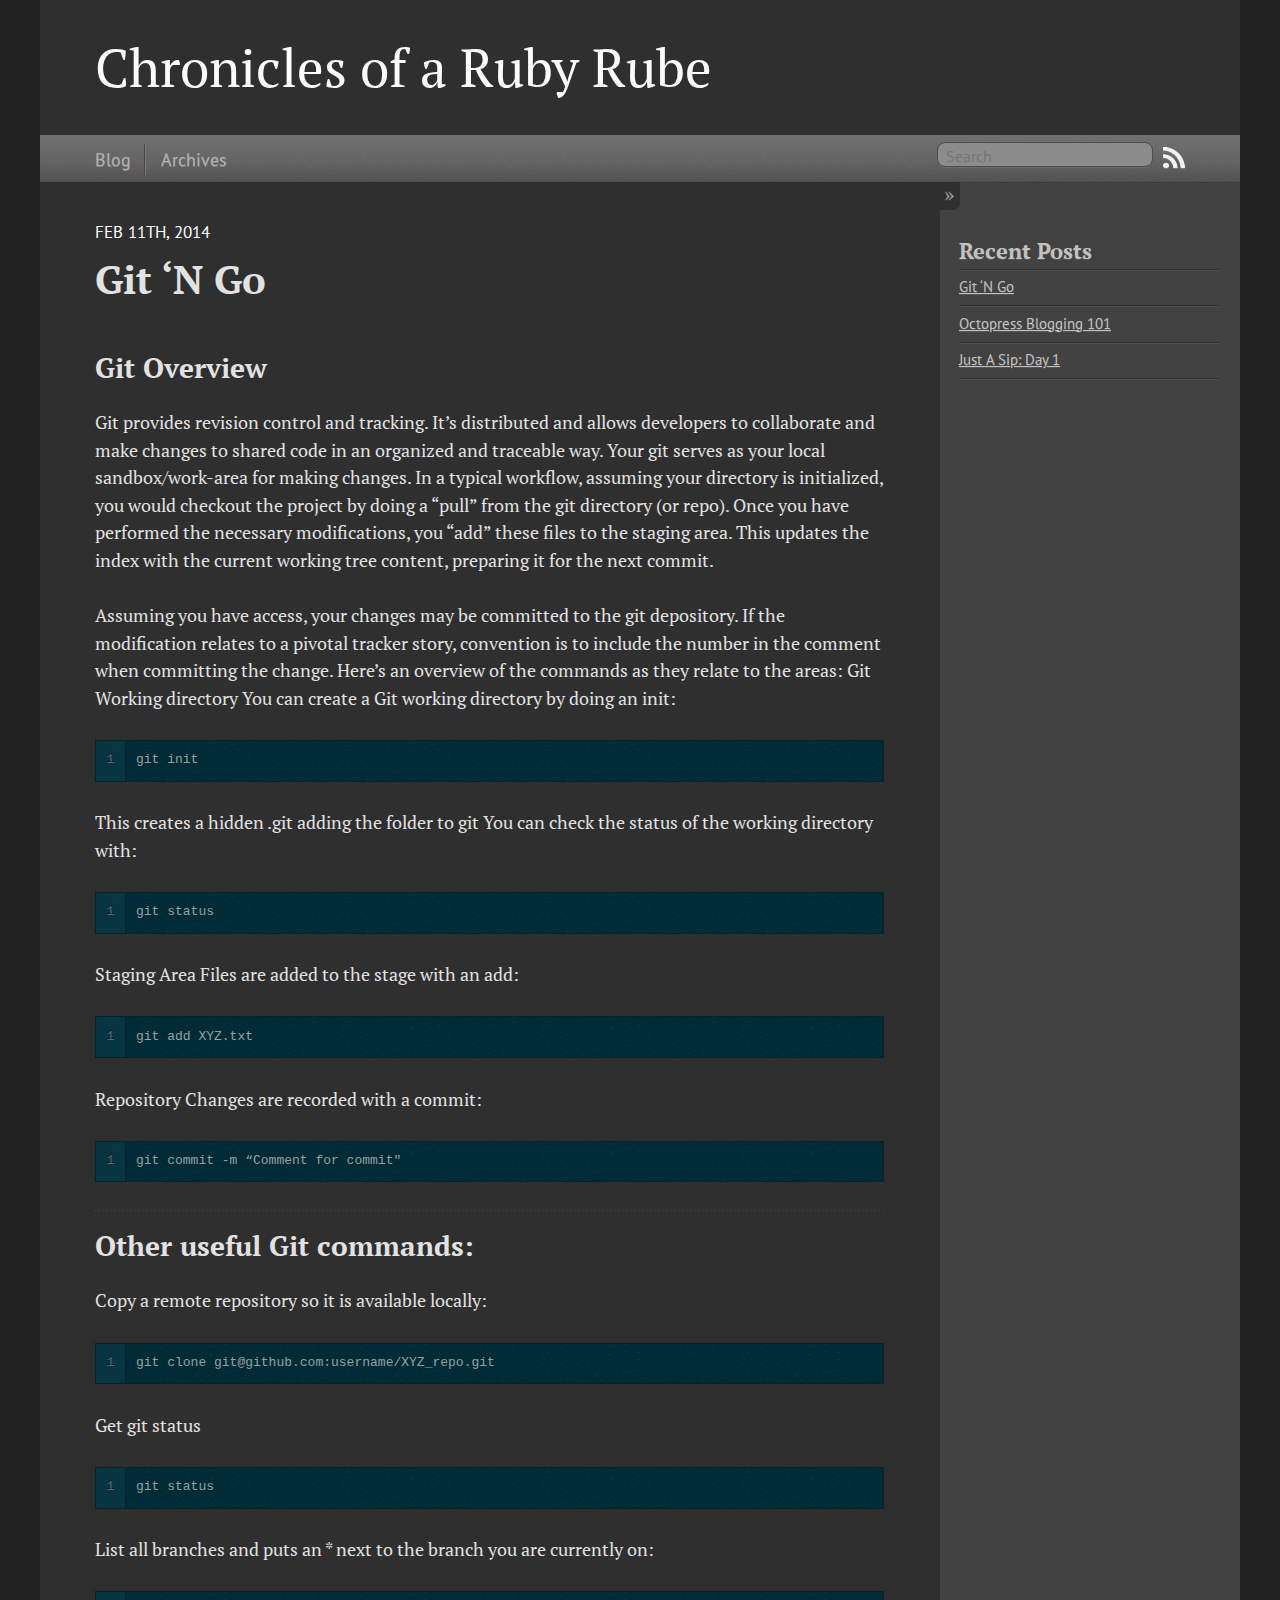
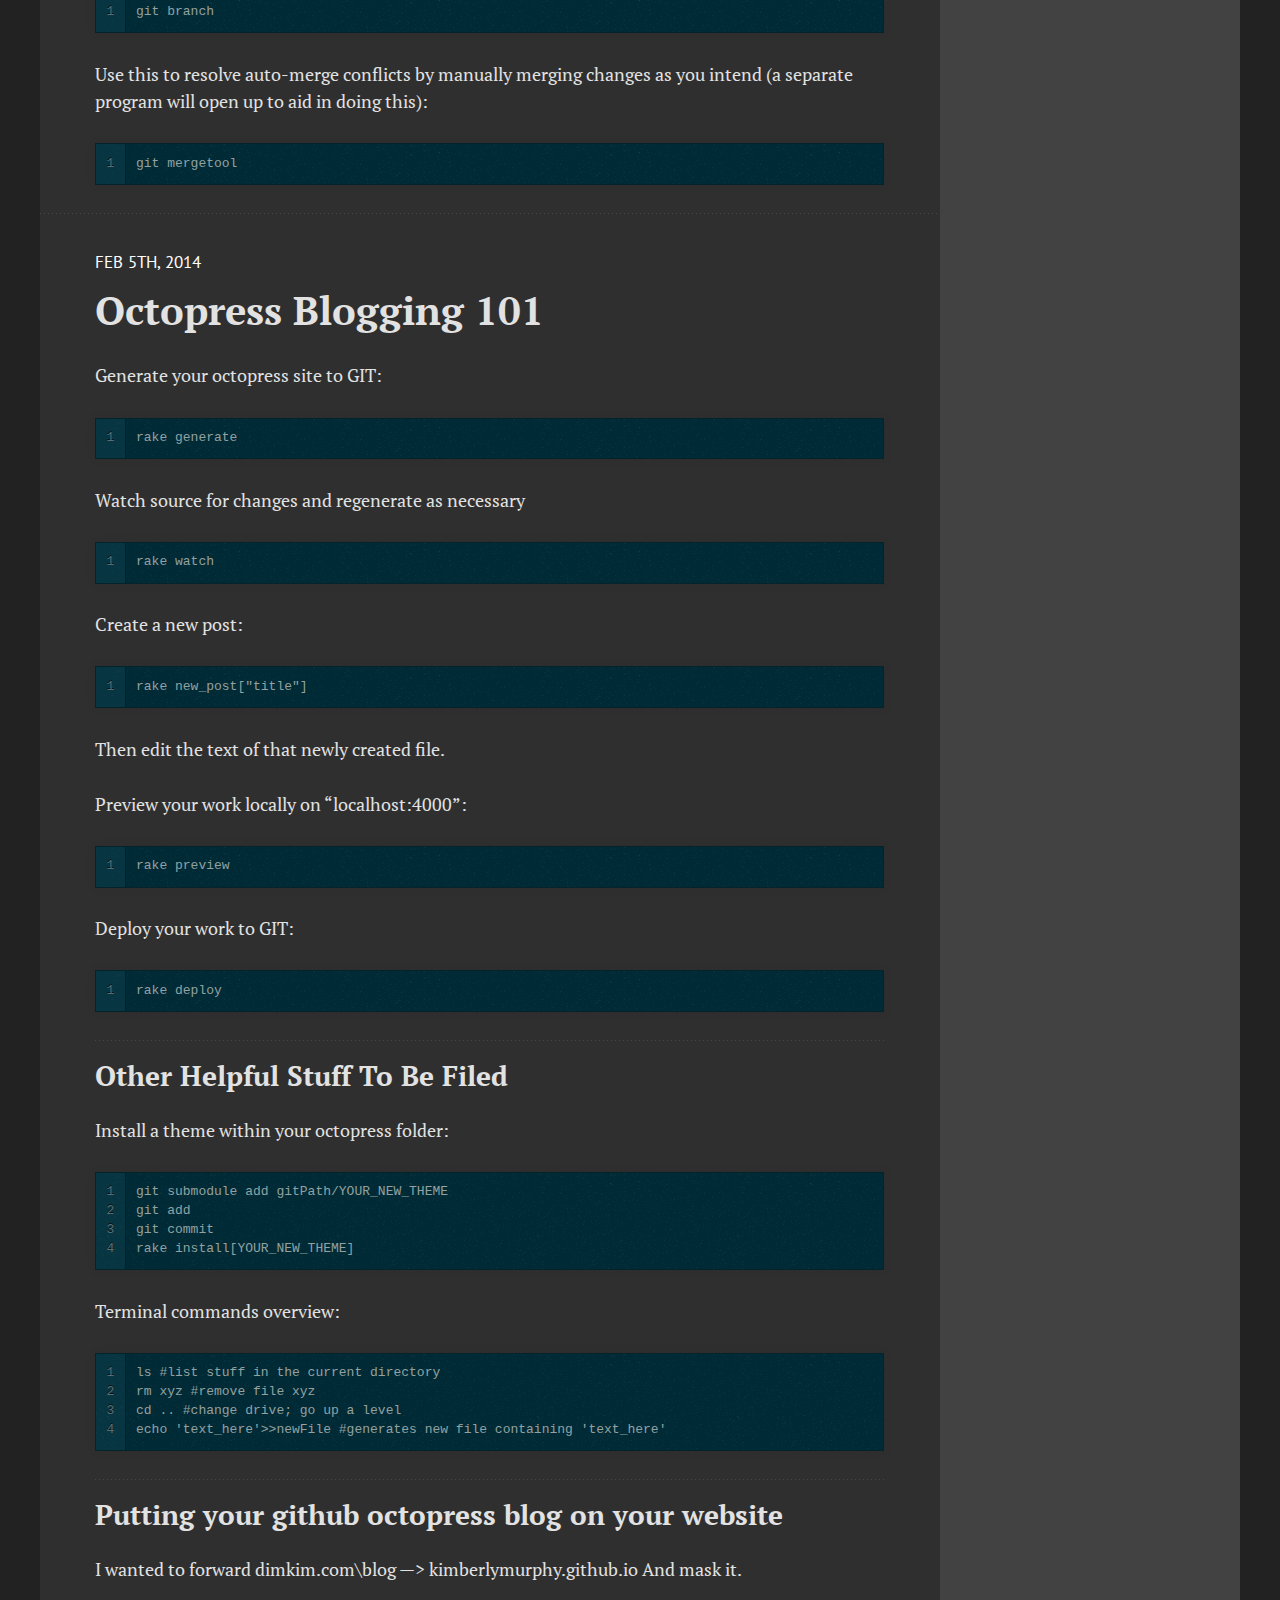
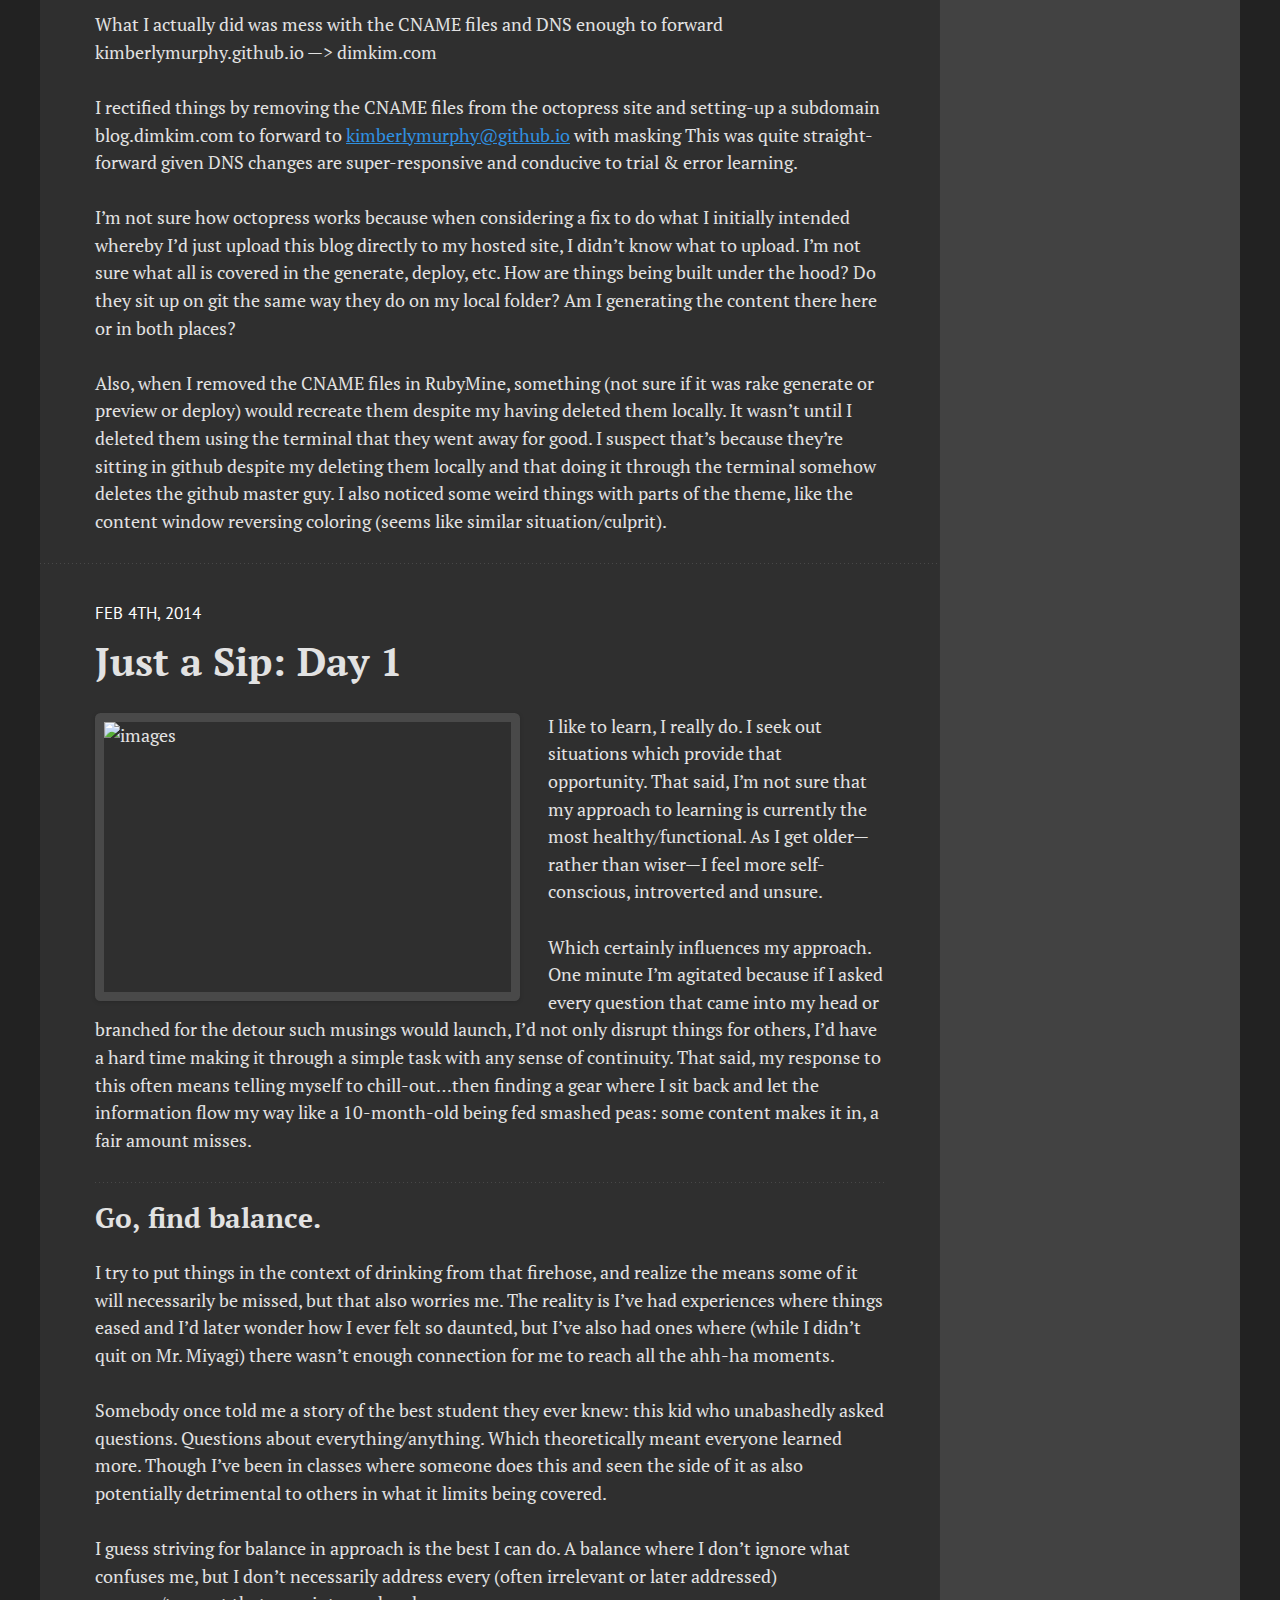
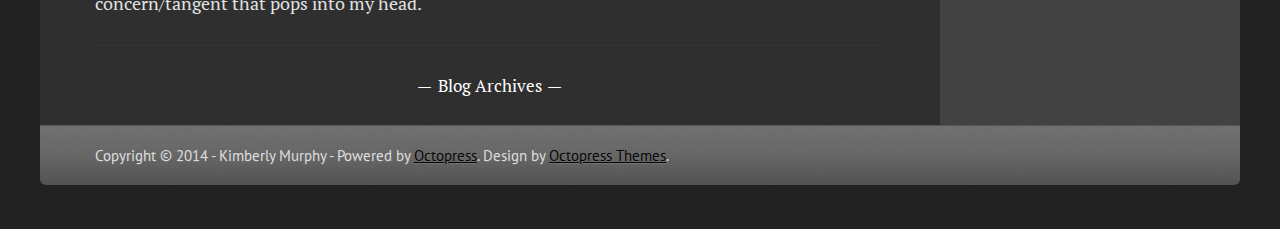
==== index.html @ 47e01e6b "Site updated at 2014-02-12 00:19:15 UTC" ====
<!DOCTYPE html>
<!--[if IEMobile 7 ]><html class="no-js iem7"><![endif]-->
<!--[if lt IE 9]><html class="no-js lte-ie8"><![endif]-->
<!--[if (gt IE 8)|(gt IEMobile 7)|!(IEMobile)|!(IE)]><!--><html class="no-js" lang="en"><!--<![endif]-->
<head>
  <meta charset="utf-8">
  <title>Chronicles of a Ruby Rube</title>
  <meta name="author" content="Kimberly Murphy">

  
  <meta name="description" content="Git Overview Git provides revision control and tracking. It’s distributed and allows developers to collaborate and make changes to shared code in an &hellip;">
  

  <!-- http://t.co/dKP3o1e -->
  <meta name="HandheldFriendly" content="True">
  <meta name="MobileOptimized" content="320">
  <meta name="viewport" content="width=device-width, initial-scale=1">

  
  <link rel="canonical" href="http://kimberlymurphy.github.io/">
  <link href="/favicon.png" rel="icon">
  <link href="/stylesheets/screen.css" media="screen, projection" rel="stylesheet" type="text/css">
  <script src="/javascripts/modernizr-2.0.js"></script>
  <script src="/javascripts/ender.js"></script>
  <script src="/javascripts/octopress.js" type="text/javascript"></script>
  <link href="/atom.xml" rel="alternate" title="Chronicles of a Ruby Rube" type="application/atom+xml">
  <!--Fonts from Google"s Web font directory at http://google.com/webfonts -->
<link href="http://fonts.googleapis.com/css?family=PT+Serif:regular,italic,bold,bolditalic" rel="stylesheet" type="text/css">
<link href="http://fonts.googleapis.com/css?family=PT+Sans:regular,italic,bold,bolditalic" rel="stylesheet" type="text/css">

  

</head>

<body   >
  <header role="banner"><hgroup>
  <h1><a href="/">Chronicles of a Ruby Rube</a></h1>
  
</hgroup>

</header>
  <nav role="navigation"><ul class="subscription" data-subscription="rss">
  <li><a href="/atom.xml" rel="subscribe-rss" title="subscribe via RSS">RSS</a></li>
  
</ul>
  
<form action="http://google.com/search" method="get">
  <fieldset role="search">
    <input type="hidden" name="q" value="site:kimberlymurphy.github.io" />
    <input class="search" type="text" name="q" results="0" placeholder="Search"/>
  </fieldset>
</form>
  
<ul class="main-navigation">
  <li><a href="/">Blog</a></li>
  <li><a href="/blog/archives">Archives</a></li>
</ul>

</nav>
  <div id="main">
    <div id="content">
      <div class="blog-index">
  
  
  
    <article>
      
  <header>
    
      <h1 class="entry-title"><a href="/blog/2014/02/11/git-n-go/">Git &#8216;N Go</a></h1>
    
    
      <p class="meta">
        








  


<time datetime="2014-02-11T12:53:45-07:00" pubdate data-updated="true">Feb 11<span>th</span>, 2014</time>
        
      </p>
    
  </header>


  <div class="entry-content"><h2>Git Overview</h2>


<p>Git provides revision control and tracking.  It’s distributed and allows developers to collaborate and make changes to shared code in an organized and traceable way.
Your git serves as your local sandbox/work-area for making changes.  In a typical workflow, assuming your directory is initialized, you would checkout the project by doing a “pull” from the git directory (or repo).  Once you have performed the necessary modifications, you “add” these files to the staging area.  This updates the index with the current working tree content, preparing it for the next commit.</p>

<p>Assuming you have access, your changes may be committed to the git depository.
 If the modification relates to a pivotal tracker story, convention is to include the number in the comment when committing the change.
Here’s an overview of the commands as they relate to the areas:
Git Working directory
You can create a Git working directory by doing an init:</p>

<figure class='code'><div class="highlight"><table><tr><td class="gutter"><pre class="line-numbers"><span class='line-number'>1</span>
</pre></td><td class='code'><pre><code class=''><span class='line'>git init</span></code></pre></td></tr></table></div></figure>


<p>This creates a hidden .git adding the folder to git
You can check the status of the working directory with:</p>

<figure class='code'><div class="highlight"><table><tr><td class="gutter"><pre class="line-numbers"><span class='line-number'>1</span>
</pre></td><td class='code'><pre><code class=''><span class='line'>git status</span></code></pre></td></tr></table></div></figure>


<p>Staging Area
Files are added to the stage with an add:</p>

<figure class='code'><div class="highlight"><table><tr><td class="gutter"><pre class="line-numbers"><span class='line-number'>1</span>
</pre></td><td class='code'><pre><code class=''><span class='line'>git add XYZ.txt</span></code></pre></td></tr></table></div></figure>


<p>Repository
Changes are recorded with a commit:</p>

<figure class='code'><div class="highlight"><table><tr><td class="gutter"><pre class="line-numbers"><span class='line-number'>1</span>
</pre></td><td class='code'><pre><code class=''><span class='line'>git commit -m “Comment for commit"</span></code></pre></td></tr></table></div></figure>




<h2>Other useful Git commands:</h2>


<p>Copy a remote repository so it is available locally:</p>

<figure class='code'><div class="highlight"><table><tr><td class="gutter"><pre class="line-numbers"><span class='line-number'>1</span>
</pre></td><td class='code'><pre><code class=''><span class='line'>git clone git@github.com:username/XYZ_repo.git</span></code></pre></td></tr></table></div></figure>


<p>Get git status</p>

<figure class='code'><div class="highlight"><table><tr><td class="gutter"><pre class="line-numbers"><span class='line-number'>1</span>
</pre></td><td class='code'><pre><code class=''><span class='line'>git status</span></code></pre></td></tr></table></div></figure>


<p>List all branches and puts an * next to the branch you are currently on:</p>

<figure class='code'><div class="highlight"><table><tr><td class="gutter"><pre class="line-numbers"><span class='line-number'>1</span>
</pre></td><td class='code'><pre><code class=''><span class='line'>git branch</span></code></pre></td></tr></table></div></figure>


<p>Use this to resolve auto-merge conflicts by manually merging changes as you intend (a separate program will open up to aid in doing this):</p>

<figure class='code'><div class="highlight"><table><tr><td class="gutter"><pre class="line-numbers"><span class='line-number'>1</span>
</pre></td><td class='code'><pre><code class=''><span class='line'>git mergetool</span></code></pre></td></tr></table></div></figure>

</div>
  
  


    </article>
  
  
    <article>
      
  <header>
    
      <h1 class="entry-title"><a href="/blog/2014/02/05/blogging-101/">Octopress Blogging 101</a></h1>
    
    
      <p class="meta">
        








  


<time datetime="2014-02-05T15:20:24-07:00" pubdate data-updated="true">Feb 5<span>th</span>, 2014</time>
        
      </p>
    
  </header>


  <div class="entry-content"><p>Generate your octopress site to GIT:</p>

<figure class='code'><div class="highlight"><table><tr><td class="gutter"><pre class="line-numbers"><span class='line-number'>1</span>
</pre></td><td class='code'><pre><code class=''><span class='line'>rake generate</span></code></pre></td></tr></table></div></figure>


<p>Watch source for changes and regenerate as necessary</p>

<figure class='code'><div class="highlight"><table><tr><td class="gutter"><pre class="line-numbers"><span class='line-number'>1</span>
</pre></td><td class='code'><pre><code class=''><span class='line'>rake watch</span></code></pre></td></tr></table></div></figure>


<p>Create a new post:</p>

<figure class='code'><div class="highlight"><table><tr><td class="gutter"><pre class="line-numbers"><span class='line-number'>1</span>
</pre></td><td class='code'><pre><code class=''><span class='line'>rake new_post["title"]</span></code></pre></td></tr></table></div></figure>


<p>Then edit the text of that newly created file.</p>

<p>Preview your work locally on &ldquo;localhost:4000&rdquo;:</p>

<figure class='code'><div class="highlight"><table><tr><td class="gutter"><pre class="line-numbers"><span class='line-number'>1</span>
</pre></td><td class='code'><pre><code class=''><span class='line'>rake preview</span></code></pre></td></tr></table></div></figure>


<p>Deploy your work to GIT:</p>

<figure class='code'><div class="highlight"><table><tr><td class="gutter"><pre class="line-numbers"><span class='line-number'>1</span>
</pre></td><td class='code'><pre><code class=''><span class='line'>rake deploy</span></code></pre></td></tr></table></div></figure>




<h2> Other Helpful Stuff To Be Filed</h2>


<p>Install a theme within your octopress folder:</p>

<figure class='code'><div class="highlight"><table><tr><td class="gutter"><pre class="line-numbers"><span class='line-number'>1</span>
<span class='line-number'>2</span>
<span class='line-number'>3</span>
<span class='line-number'>4</span>
</pre></td><td class='code'><pre><code class=''><span class='line'>git submodule add gitPath/YOUR_NEW_THEME
</span><span class='line'>git add
</span><span class='line'>git commit
</span><span class='line'>rake install[YOUR_NEW_THEME]</span></code></pre></td></tr></table></div></figure>


<p>Terminal commands overview:</p>

<figure class='code'><div class="highlight"><table><tr><td class="gutter"><pre class="line-numbers"><span class='line-number'>1</span>
<span class='line-number'>2</span>
<span class='line-number'>3</span>
<span class='line-number'>4</span>
</pre></td><td class='code'><pre><code class=''><span class='line'>ls #list stuff in the current directory
</span><span class='line'>rm xyz #remove file xyz
</span><span class='line'>cd .. #change drive; go up a level
</span><span class='line'>echo 'text_here'&gt;&gt;newFile #generates new file containing 'text_here'</span></code></pre></td></tr></table></div></figure>




<h2> Putting your github octopress blog on your website</h2>


<p>I wanted to forward dimkim.com\blog  —> kimberlymurphy.github.io
And mask it.</p>

<p>What I actually did was mess with the CNAME files and DNS enough to forward kimberlymurphy.github.io —> dimkim.com</p>

<p>I rectified things by removing the CNAME files from the octopress site and setting-up a subdomain blog.dimkim.com to forward to <a href="&#109;&#x61;&#x69;&#108;&#116;&#x6f;&#58;&#107;&#105;&#x6d;&#98;&#x65;&#x72;&#108;&#x79;&#x6d;&#x75;&#114;&#112;&#x68;&#121;&#x40;&#x67;&#105;&#116;&#104;&#x75;&#x62;&#x2e;&#105;&#111;">&#x6b;&#x69;&#x6d;&#x62;&#x65;&#x72;&#x6c;&#x79;&#x6d;&#x75;&#x72;&#x70;&#104;&#121;&#64;&#x67;&#x69;&#x74;&#x68;&#117;&#x62;&#46;&#x69;&#x6f;</a> with masking
This was quite straight-forward given DNS changes are super-responsive and conducive to trial &amp; error learning.</p>

<p>I’m not sure how octopress works because when considering a fix to do what I initially intended whereby I’d just upload this blog directly to my hosted site, I didn’t know what to upload.
I&rsquo;m not sure what all is covered in the generate, deploy, etc.  How are things being built under the hood?  Do they sit up on git the same way they do on my local folder?  Am I generating the content there here or in both places?</p>

<p>Also, when I removed the CNAME files in RubyMine, something (not sure if it was rake generate or preview or deploy) would recreate them despite my having deleted them locally.  It wasn’t until I deleted them using the terminal that they went away for good.  I suspect that’s because they’re sitting in github despite my deleting them locally and that doing it through the terminal somehow deletes the github master guy.  I also noticed some weird things with parts of the theme, like the content window reversing coloring (seems like similar situation/culprit).</p>
</div>
  
  


    </article>
  
  
    <article>
      
  <header>
    
      <h1 class="entry-title"><a href="/blog/2014/02/04/just-a-sip-day-1/">Just a Sip: Day 1</a></h1>
    
    
      <p class="meta">
        








  


<time datetime="2014-02-04T12:21:10-07:00" pubdate data-updated="true">Feb 4<span>th</span>, 2014</time>
        
      </p>
    
  </header>


  <div class="entry-content"><p><img class="left" src="http://www.scotduke.com/wp-content/uploads/2009/03/drink-out-of-a-hose.jpg" width="425" height="282" title="image" alt="images"></p>

<p>I like to learn, I really do.  I seek out situations which provide that opportunity.  That said, I’m not sure that my approach to learning is currently the most healthy/functional.  As I get older&mdash;rather than wiser&mdash;I feel more self-conscious, introverted and unsure.</p>

<p>Which certainly influences my approach.  One minute I&rsquo;m agitated because if I asked every question that came into my head or branched for the detour such musings would launch, I’d not only disrupt things for others, I’d have a hard time making it through a simple task with any sense of continuity.  That said, my response to this often means telling myself to chill-out&hellip;then finding a gear where I sit back and let the information flow my way like a 10-month-old being fed smashed peas: some content makes it in, a fair amount misses.</p>

<h2>Go, find balance.</h2>


<p>I try to put things in the context of drinking from that firehose, and realize the means some of it will necessarily be missed, but that also worries me.  The reality is I’ve had experiences where things eased and I’d later wonder how I ever felt so daunted, but I’ve also had ones where (while I didn’t quit on Mr. Miyagi) there wasn&rsquo;t enough connection for me to reach all the ahh-ha moments.</p>

<p>Somebody once told me a story of the best student they ever knew: this kid who unabashedly asked questions.  Questions about everything/anything.  Which theoretically meant everyone learned more.  Though I’ve been in classes where someone does this and seen the side of it as also potentially detrimental to others in what it limits being covered.</p>

<p>I guess striving for balance in approach is the best I can do.  A balance where I don’t ignore what confuses me, but I don’t necessarily address every (often irrelevant or later addressed) concern/tangent that pops into my head.</p>
</div>
  
  


    </article>
  
  <div class="pagination">
    
    <a href="/blog/archives">Blog Archives</a>
    
  </div>
</div>
<aside class="sidebar">
  
    <section>
  <h1>Recent Posts</h1>
  <ul id="recent_posts">
    
      <li class="post">
        <a href="/blog/2014/02/11/git-n-go/">Git &#8216;N Go</a>
      </li>
    
      <li class="post">
        <a href="/blog/2014/02/05/blogging-101/">Octopress Blogging 101</a>
      </li>
    
      <li class="post">
        <a href="/blog/2014/02/04/just-a-sip-day-1/">Just A Sip: Day 1</a>
      </li>
    
  </ul>
</section>





  
</aside>

    </div>
  </div>
  <footer role="contentinfo"><p>
  Copyright &copy; 2014 - Kimberly Murphy -
  <span class="credit">Powered by <a href="http://octopress.org">Octopress</a>. Design by <a href="http://octopressthemes.com">Octopress Themes</a>.</span>
</p>

</footer>
  







  <script type="text/javascript">
    (function(){
      var twitterWidgets = document.createElement('script');
      twitterWidgets.type = 'text/javascript';
      twitterWidgets.async = true;
      twitterWidgets.src = 'http://platform.twitter.com/widgets.js';
      document.getElementsByTagName('head')[0].appendChild(twitterWidgets);
    })();
  </script>





</body>
</html>
---- stylesheets/screen.css ----
html,body,div,span,applet,object,iframe,h1,h2,h3,h4,h5,h6,p,blockquote,pre,a,abbr,acronym,address,big,cite,code,del,dfn,em,img,ins,kbd,q,s,samp,small,strike,strong,sub,sup,tt,var,b,u,i,center,dl,dt,dd,ol,ul,li,fieldset,form,label,legend,table,caption,tbody,tfoot,thead,tr,th,td,article,aside,canvas,details,embed,figure,figcaption,footer,header,hgroup,menu,nav,output,ruby,section,summary,time,mark,audio,video{margin:0;padding:0;border:0;font:inherit;font-size:100%;vertical-align:baseline}html{line-height:1}ol,ul{list-style:none}table{border-collapse:collapse;border-spacing:0}caption,th,td{text-align:left;font-weight:normal;vertical-align:middle}q,blockquote{quotes:none}q:before,q:after,blockquote:before,blockquote:after{content:"";content:none}a img{border:none}article,aside,details,figcaption,figure,footer,header,hgroup,menu,nav,section,summary{display:block}article,aside,details,figcaption,figure,footer,header,hgroup,menu,nav,section,summary{display:block}a{color:#3090e0}a:visited{color:#b321db}a:focus{color:#45aafe}a:hover{color:#45aafe}a:active{color:#0187f5}aside.sidebar a{color:#3090e0}aside.sidebar a:focus{color:#45aafe}aside.sidebar a:hover{color:#45aafe}aside.sidebar a:active{color:#0187f5}a{-webkit-transition:color 0.3s;-moz-transition:color 0.3s;-o-transition:color 0.3s;transition:color 0.3s}html{background:#222}body>div{background:#424242;border-bottom:1px solid #595959}body>div>div{background:#2f2f2f;border-right:1px solid #303030}.heading,body>header h1,h1,h2,h3,h4,h5,h6{font-family:"PT Serif","Georgia","Helvetica Neue",Arial,sans-serif}.sans,body>header h2,article header p.meta,article>footer,#content .blog-index footer,html .gist .gist-file .gist-meta,#blog-archives a.category,#blog-archives time,aside.sidebar section,body>footer{font-family:"PT Sans","Helvetica Neue",Arial,sans-serif}.serif,body,#content .blog-index a[rel=full-article]{font-family:"PT Serif",Georgia,Times,"Times New Roman",serif}.mono,pre,code,tt,p code,li code{font-family:Menlo,Monaco,"Andale Mono","lucida console","Courier New",monospace}body>header h1{font-size:2.2em;font-family:"PT Serif","Georgia","Helvetica Neue",Arial,sans-serif;font-weight:normal;line-height:1.2em;margin-bottom:0.6667em}body>header h2{font-family:"PT Serif","Georgia","Helvetica Neue",Arial,sans-serif}body{line-height:1.5em;color:#e2e2e2}h1{font-size:2.2em;line-height:1.2em}@media only screen and (min-width: 992px){body{font-size:1.15em}h1{font-size:2.6em;line-height:1.2em}}h1,h2,h3,h4,h5,h6{text-rendering:optimizelegibility;margin-bottom:1em;font-weight:bold}h2,section h1{font-size:1.5em}h3,section h2,section section h1{font-size:1.3em}h4,section h3,section section h2,section section section h1{font-size:1em}h5,section h4,section section h3{font-size:.9em}h6,section h5,section section h4,section section section h3{font-size:.8em}p,blockquote,ul,ol{margin-bottom:1.5em}ul{list-style-type:disc}ul ul{list-style-type:circle;margin-bottom:0px}ul ul ul{list-style-type:square;margin-bottom:0px}ol{list-style-type:decimal}ol ol{list-style-type:lower-alpha;margin-bottom:0px}ol ol ol{list-style-type:lower-roman;margin-bottom:0px}ul,ul ul,ul ol,ol,ol ul,ol ol{margin-left:1.3em}strong{font-weight:bold}em{font-style:italic}sup,sub{font-size:0.8em;position:relative;display:inline-block}sup{top:-.5em}sub{bottom:-.5em}q{font-style:italic}q:before{content:"\201C"}q:after{content:"\201D"}em,dfn{font-style:italic}strong,dfn{font-weight:bold}del,s{text-decoration:line-through}abbr,acronym{border-bottom:1px dotted;cursor:help}sub,sup{line-height:0}hr{margin-bottom:0.2em}small{font-size:.8em}big{font-size:1.2em}blockquote{font-style:italic;position:relative;font-size:1.2em;line-height:1.5em;padding-left:1em;border-left:4px solid rgba(255,255,255,0.5)}blockquote cite{font-style:italic}blockquote cite a{color:#fff !important;word-wrap:break-word}blockquote cite:before{content:'\2014';padding-right:.3em;padding-left:.3em;color:#fff}@media only screen and (min-width: 992px){blockquote{padding-left:1.5em;border-left-width:4px}}.pullquote-right:before,.pullquote-left:before{padding:0;border:none;content:attr(data-pullquote);float:right;width:45%;margin:.5em 0 1em 1.5em;position:relative;top:7px;font-size:1.4em;line-height:1.45em}.pullquote-left:before{float:left;margin:.5em 1.5em 1em 0}.force-wrap,article a,aside.sidebar a{white-space:-moz-pre-wrap;white-space:-pre-wrap;white-space:-o-pre-wrap;white-space:pre-wrap;word-wrap:break-word}.group,body>header,body>nav,body>footer,body #content>article,body #content>div>article,body #content>div>section,body div.pagination,aside.sidebar,#main,#content,.sidebar{*zoom:1}.group:after,body>header:after,body>nav:after,body>footer:after,body #content>article:after,body #content>div>section:after,body div.pagination:after,#main:after,#content:after,.sidebar:after{content:"";display:table;clear:both}body{-webkit-text-size-adjust:none;max-width:1200px;position:relative;margin:0 auto}body>header,body>nav,body>footer,body #content>article,body #content>div>article,body #content>div>section{padding-left:18px;padding-right:18px}@media only screen and (min-width: 480px){body>header,body>nav,body>footer,body #content>article,body #content>div>article,body #content>div>section{padding-left:25px;padding-right:25px}}@media only screen and (min-width: 768px){body>header,body>nav,body>footer,body #content>article,body #content>div>article,body #content>div>section{padding-left:35px;padding-right:35px}}@media only screen and (min-width: 992px){body>header,body>nav,body>footer,body #content>article,body #content>div>article,body #content>div>section{padding-left:55px;padding-right:55px}}body div.pagination{margin-left:18px;margin-right:18px}@media only screen and (min-width: 480px){body div.pagination{margin-left:25px;margin-right:25px}}@media only screen and (min-width: 768px){body div.pagination{margin-left:35px;margin-right:35px}}@media only screen and (min-width: 992px){body div.pagination{margin-left:55px;margin-right:55px}}body>header{font-size:1em;padding-top:1.5em;padding-bottom:1.5em}#content{overflow:hidden}#content>div,#content>article{width:100%}aside.sidebar{float:none;padding:0 18px 1px;background-color:#474747;border-top:1px solid #303030}.flex-content,article img,article video,article .flash-video,aside.sidebar img{max-width:100%;height:auto}.basic-alignment.left,article img.left,article video.left,article .left.flash-video,aside.sidebar img.left{float:left;margin-right:1.5em}.basic-alignment.right,article img.right,article video.right,article .right.flash-video,aside.sidebar img.right{float:right;margin-left:1.5em}.basic-alignment.center,article img.center,article video.center,article .center.flash-video,aside.sidebar img.center{display:block;margin:0 auto 1.5em}.basic-alignment.left,article img.left,article video.left,article .left.flash-video,aside.sidebar img.left,.basic-alignment.right,article img.right,article video.right,article .right.flash-video,aside.sidebar img.right{margin-bottom:.8em}.toggle-sidebar,.no-sidebar .toggle-sidebar{display:none}@media only screen and (min-width: 750px){body.sidebar-footer aside.sidebar{float:none;width:auto;clear:left;margin:0;padding:0 35px 1px;background-color:#474747;border-top:1px solid #3a3a3a}body.sidebar-footer aside.sidebar section.odd,body.sidebar-footer aside.sidebar section.even{float:left;width:48%}body.sidebar-footer aside.sidebar section.odd{margin-left:0}body.sidebar-footer aside.sidebar section.even{margin-left:4%}body.sidebar-footer aside.sidebar.thirds section{width:30%;margin-left:5%}body.sidebar-footer aside.sidebar.thirds section.first{margin-left:0;clear:both}}body.sidebar-footer #content{margin-right:0px}body.sidebar-footer .toggle-sidebar{display:none}@media only screen and (min-width: 550px){body>header{font-size:1em}}@media only screen and (min-width: 750px){aside.sidebar{float:none;width:auto;clear:left;margin:0;padding:0 35px 1px;background-color:#474747;border-top:1px solid #3a3a3a}aside.sidebar section.odd,aside.sidebar section.even{float:left;width:48%}aside.sidebar section.odd{margin-left:0}aside.sidebar section.even{margin-left:4%}aside.sidebar.thirds section{width:30%;margin-left:5%}aside.sidebar.thirds section.first{margin-left:0;clear:both}}@media only screen and (min-width: 768px){body{-webkit-text-size-adjust:auto}body>header{font-size:1.2em}#main{padding:0;margin:0 auto}#content{overflow:visible;margin-right:240px;position:relative}.no-sidebar #content{margin-right:0;border-right:0}.collapse-sidebar #content{margin-right:20px}#content>div,#content>article{padding-top:17.5px;padding-bottom:17.5px;float:left}aside.sidebar{width:210px;padding:0 15px 15px;background:none;clear:none;float:left;margin:0 -100% 0 0}aside.sidebar section{width:auto;margin-left:0}aside.sidebar section.odd,aside.sidebar section.even{float:none;width:auto;margin-left:0}.collapse-sidebar aside.sidebar{float:none;width:auto;clear:left;margin:0;padding:0 35px 1px;background-color:#474747;border-top:1px solid #3a3a3a}.collapse-sidebar aside.sidebar section.odd,.collapse-sidebar aside.sidebar section.even{float:left;width:48%}.collapse-sidebar aside.sidebar section.odd{margin-left:0}.collapse-sidebar aside.sidebar section.even{margin-left:4%}.collapse-sidebar aside.sidebar.thirds section{width:30%;margin-left:5%}.collapse-sidebar aside.sidebar.thirds section.first{margin-left:0;clear:both}}@media only screen and (min-width: 992px){body>header{font-size:1.3em}#content{margin-right:300px}#content>div,#content>article{padding-top:27.5px;padding-bottom:27.5px}aside.sidebar{width:260px;padding:1.2em 20px 20px}.collapse-sidebar aside.sidebar{padding-left:55px;padding-right:55px}}@media only screen and (min-width: 768px){ul,ol{margin-left:0}}body>header{background:#2f2f2f}body>header h1{display:inline-block;margin:0}body>header h1 a,body>header h1 a:visited,body>header h1 a:hover{color:#fbfbfb;text-decoration:none}body>header h2{margin:.2em 0 0;font-size:1em;color:#bcbcbc;font-weight:normal}body>nav{position:relative;background-color:#666;background:url('/images/noise.png?1391638437'),-webkit-gradient(linear, 50% 0%, 50% 100%, color-stop(0%, #707070), color-stop(50%, #666666), color-stop(100%, #525252));background:url('/images/noise.png?1391638437'),-webkit-linear-gradient(#707070,#666666,#525252);background:url('/images/noise.png?1391638437'),-moz-linear-gradient(#707070,#666666,#525252);background:url('/images/noise.png?1391638437'),-o-linear-gradient(#707070,#666666,#525252);background:url('/images/noise.png?1391638437'),linear-gradient(#707070,#666666,#525252);border-top:1px solid #6e6e6e;border-bottom:1px solid #4d4d4d;padding-top:.35em;padding-bottom:.35em}body>nav form{-webkit-background-clip:padding;-moz-background-clip:padding;background-clip:padding-box;margin:0;padding:0}body>nav form .search{padding:.3em .5em 0;font-size:.85em;font-family:"PT Sans","Helvetica Neue",Arial,sans-serif;line-height:1.1em;width:95%;-webkit-border-radius:0.5em;-moz-border-radius:0.5em;-ms-border-radius:0.5em;-o-border-radius:0.5em;border-radius:0.5em;-webkit-background-clip:padding;-moz-background-clip:padding;background-clip:padding-box;-webkit-box-shadow:#6b6b6b 0 1px;-moz-box-shadow:#6b6b6b 0 1px;box-shadow:#6b6b6b 0 1px;background-color:#8c8c8c;border:1px solid #4d4d4d;color:#888}body>nav form .search:focus{color:#444;border-color:#80b1df;-webkit-box-shadow:#80b1df 0 0 4px,#80b1df 0 0 3px inset;-moz-box-shadow:#80b1df 0 0 4px,#80b1df 0 0 3px inset;box-shadow:#80b1df 0 0 4px,#80b1df 0 0 3px inset;background-color:#fff;outline:none}body>nav fieldset[role=search]{float:right;width:48%}body>nav fieldset.mobile-nav{float:left;width:48%}body>nav fieldset.mobile-nav select{width:100%;font-size:.8em;border:1px solid #888}body>nav ul{display:none}@media only screen and (min-width: 550px){body>nav{font-size:.9em}body>nav ul{margin:0;padding:0;border:0;overflow:hidden;*zoom:1;float:left;display:block;padding-top:.15em}body>nav ul li{list-style-image:none;list-style-type:none;margin-left:0;white-space:nowrap;display:inline;float:left;padding-left:0;padding-right:0}body>nav ul li:first-child,body>nav ul li.first{padding-left:0}body>nav ul li:last-child{padding-right:0}body>nav ul li.last{padding-right:0}body>nav ul.subscription{margin-left:.8em;float:right}body>nav ul.subscription li:last-child a{padding-right:0}body>nav ul li{margin:0}body>nav a{color:#b3b3b3;font-family:"PT Sans","Helvetica Neue",Arial,sans-serif;text-shadow:#858585 0 1px;float:left;text-decoration:none;font-size:1.1em;padding:.1em 0;line-height:1.5em}body>nav a:visited{color:#b3b3b3}body>nav a:hover{color:#fff}body>nav li+li{border-left:1px solid #4a4a4a;margin-left:.8em}body>nav li+li a{padding-left:.8em;border-left:1px solid #787878}body>nav form{float:right;text-align:left;padding-left:.8em;width:175px}body>nav form .search{width:93%;font-size:.95em;line-height:1.2em}body>nav ul[data-subscription$=email]+form{width:97px}body>nav ul[data-subscription$=email]+form .search{width:91%}body>nav fieldset.mobile-nav{display:none}body>nav fieldset[role=search]{width:99%}}@media only screen and (min-width: 992px){body>nav form{width:215px}body>nav ul[data-subscription$=email]+form{width:147px}}.no-placeholder body>nav .search{background:#8c8c8c url('/images/search.png?1391638437') 0.3em 0.25em no-repeat;text-indent:1.3em}@media only screen and (min-width: 550px){.maskImage body>nav ul[data-subscription$=email]+form{width:123px}}@media only screen and (min-width: 992px){.maskImage body>nav ul[data-subscription$=email]+form{width:173px}}.maskImage ul.subscription{position:relative;top:.2em}.maskImage ul.subscription li,.maskImage ul.subscription a{border:0;padding:0}.maskImage a[rel=subscribe-rss]{position:relative;top:0px;text-indent:-999999em;background-color:#787878;border:0;padding:0}.maskImage a[rel=subscribe-rss],.maskImage a[rel=subscribe-rss]:after{-webkit-mask-image:url('/images/rss.png?1391638437');-moz-mask-image:url('/images/rss.png?1391638437');-ms-mask-image:url('/images/rss.png?1391638437');-o-mask-image:url('/images/rss.png?1391638437');mask-image:url('/images/rss.png?1391638437');-webkit-mask-repeat:no-repeat;-moz-mask-repeat:no-repeat;-ms-mask-repeat:no-repeat;-o-mask-repeat:no-repeat;mask-repeat:no-repeat;width:22px;height:22px}.maskImage a[rel=subscribe-rss]:after{content:"";position:absolute;top:-1px;left:0;background-color:#f2f2f2}.maskImage a[rel=subscribe-rss]:hover:after{background-color:#e6e6e6}.maskImage a[rel=subscribe-email]{position:relative;top:0px;text-indent:-999999em;background-color:#787878;border:0;padding:0}.maskImage a[rel=subscribe-email],.maskImage a[rel=subscribe-email]:after{-webkit-mask-image:url('/images/email.png?1391638437');-moz-mask-image:url('/images/email.png?1391638437');-ms-mask-image:url('/images/email.png?1391638437');-o-mask-image:url('/images/email.png?1391638437');mask-image:url('/images/email.png?1391638437');-webkit-mask-repeat:no-repeat;-moz-mask-repeat:no-repeat;-ms-mask-repeat:no-repeat;-o-mask-repeat:no-repeat;mask-repeat:no-repeat;width:28px;height:22px}.maskImage a[rel=subscribe-email]:after{content:"";position:absolute;top:-1px;left:0;background-color:#f2f2f2}.maskImage a[rel=subscribe-email]:hover:after{background-color:#e6e6e6}article{padding-top:1em}article header{position:relative;padding-top:2em;padding-bottom:1em;margin-bottom:1em;background:url('[data-uri]') bottom left repeat-x}article header h1{margin:0}article header h1 a{text-decoration:none}article header h1 a:hover{text-decoration:underline}article header p{font-size:.9em;color:#fff;margin:0}article header p.meta{text-transform:uppercase;position:absolute;top:0}@media only screen and (min-width: 768px){article header{margin-bottom:1.5em;padding-bottom:1em;background:url('[data-uri]') bottom left repeat-x}}article h2{padding-top:0.8em;background:url('[data-uri]') top left repeat-x}.entry-content article h2:first-child,article header+h2{padding-top:0}article h2:first-child,article header+h2{background:none}article .feature{padding-top:.5em;margin-bottom:1em;padding-bottom:1em;background:url('[data-uri]') bottom left repeat-x;font-size:2.0em;font-style:italic;line-height:1.3em}article img,article video,article .flash-video{-webkit-border-radius:0.3em;-moz-border-radius:0.3em;-ms-border-radius:0.3em;-o-border-radius:0.3em;border-radius:0.3em;-webkit-box-shadow:rgba(0,0,0,0.15) 0 1px 4px;-moz-box-shadow:rgba(0,0,0,0.15) 0 1px 4px;box-shadow:rgba(0,0,0,0.15) 0 1px 4px;-webkit-box-sizing:border-box;-moz-box-sizing:border-box;box-sizing:border-box;border:#494949 0.5em solid}article video,article .flash-video{margin:0 auto 1.5em}article video{display:block;width:100%}article .flash-video>div{position:relative;display:block;padding-bottom:56.25%;padding-top:1px;height:0;overflow:hidden}article .flash-video>div iframe,article .flash-video>div object,article .flash-video>div embed{position:absolute;top:0;left:0;width:100%;height:100%}article>footer{padding-bottom:2.5em;margin-top:2em}article>footer p.meta{margin-bottom:.8em;font-size:.85em;clear:both;overflow:hidden}.blog-index article+article{background:url('[data-uri]') top left repeat-x}#content .blog-index{padding-top:0;padding-bottom:0}#content .blog-index article{padding-top:2em}#content .blog-index article header{background:none;padding-bottom:0}#content .blog-index article h1{font-size:2.2em}#content .blog-index article h1 a{color:inherit}#content .blog-index article h1 a:hover{color:#45aafe}#content .blog-index a[rel=full-article]{background:#222;display:inline-block;padding:.4em .8em;margin-right:.5em;text-decoration:none;color:#f0f0f0;-webkit-transition:background-color 0.5s;-moz-transition:background-color 0.5s;-o-transition:background-color 0.5s;transition:background-color 0.5s}#content .blog-index a[rel=full-article]:hover{background:#45aafe;text-shadow:none;color:#2f2f2f}#content .blog-index footer{margin-top:1em}.separator,article>footer .byline+time:before,article>footer time+time:before,article>footer .comments:before,article>footer .byline ~ .categories:before{content:"\2022 ";padding:0 .4em 0 .2em;display:inline-block}#content div.pagination{text-align:center;font-size:.95em;position:relative;background:url('[data-uri]') top left repeat-x;padding-top:1.5em;padding-bottom:1.5em}#content div.pagination a{text-decoration:none;color:#fff}#content div.pagination a.prev{position:absolute;left:0}#content div.pagination a.next{position:absolute;right:0}#content div.pagination a:hover{color:#45aafe}#content div.pagination a[href*=archive]:before,#content div.pagination a[href*=archive]:after{content:'\2014';padding:0 .3em}p.meta+.sharing{padding-top:1em;padding-left:0;background:url('[data-uri]') top left repeat-x}#fb-root{display:none}.highlight,html .gist .gist-file .gist-syntax .gist-highlight{border:1px solid #05232b !important}.highlight table td.code,html .gist .gist-file .gist-syntax .gist-highlight table td.code{width:100%}.highlight .line-numbers,html .gist .gist-file .gist-syntax .gist-highlight .line-numbers{text-align:right;font-size:13px;line-height:1.45em;background:#073642 url('/images/noise.png?1391638437') top left !important;border-right:1px solid #00232c !important;-webkit-box-shadow:#083e4b -1px 0 inset;-moz-box-shadow:#083e4b -1px 0 inset;box-shadow:#083e4b -1px 0 inset;text-shadow:#021014 0 -1px;padding:.8em !important;-webkit-border-radius:0;-moz-border-radius:0;-ms-border-radius:0;-o-border-radius:0;border-radius:0}.highlight .line-numbers span,html .gist .gist-file .gist-syntax .gist-highlight .line-numbers span{color:#586e75 !important}figure.code,.gist-file,pre{-webkit-box-shadow:rgba(0,0,0,0.06) 0 0 10px;-moz-box-shadow:rgba(0,0,0,0.06) 0 0 10px;box-shadow:rgba(0,0,0,0.06) 0 0 10px}figure.code .highlight pre,.gist-file .highlight pre,pre .highlight pre{-webkit-box-shadow:none;-moz-box-shadow:none;box-shadow:none}html .gist .gist-file{margin-bottom:1.8em;position:relative;border:none;padding-top:26px !important}html .gist .gist-file .gist-syntax{border-bottom:0 !important;background:none !important}html .gist .gist-file .gist-syntax .gist-highlight{background:#002b36 !important}html .gist .gist-file .gist-meta{padding:.6em 0.8em;border:1px solid #083e4b !important;color:#586e75;font-size:.7em !important;background:#073642 url('/images/noise.png?1391638437') top left;line-height:1.5em}html .gist .gist-file .gist-meta a{color:#75878b !important;text-decoration:none}html .gist .gist-file .gist-meta a:hover{text-decoration:underline}html .gist .gist-file .gist-meta a:hover{color:#93a1a1 !important}html .gist .gist-file .gist-meta a[href*='#file']{position:absolute;top:0;left:0;right:-10px;color:#474747 !important}html .gist .gist-file .gist-meta a[href*='#file']:hover{color:#3090e0 !important}html .gist .gist-file .gist-meta a[href*=raw]{top:.4em}pre{background:#002b36 url('/images/noise.png?1391638437') top left;-webkit-border-radius:0.4em;-moz-border-radius:0.4em;-ms-border-radius:0.4em;-o-border-radius:0.4em;border-radius:0.4em;border:1px solid #05232b;line-height:1.45em;font-size:13px;margin-bottom:2.1em;padding:.8em 1em;color:#93a1a1;overflow:auto}h3.filename+pre{-moz-border-radius-topleft:0px;-webkit-border-top-left-radius:0px;border-top-left-radius:0px;-moz-border-radius-topright:0px;-webkit-border-top-right-radius:0px;border-top-right-radius:0px}p code,li code{display:inline-block;white-space:no-wrap;background:#fff;font-size:.8em;line-height:1.5em;color:#555;border:1px solid #ddd;-webkit-border-radius:0.4em;-moz-border-radius:0.4em;-ms-border-radius:0.4em;-o-border-radius:0.4em;border-radius:0.4em;padding:0 .3em;margin:-1px 0}p pre code,li pre code{font-size:1em !important;background:none;border:none}.pre-code,html .gist .gist-file .gist-syntax .gist-highlight pre,.highlight code{font-family:Menlo,Monaco,"Andale Mono","lucida console","Courier New",monospace !important;overflow:scroll;overflow-y:hidden;display:block;padding:.8em !important;overflow-x:auto;line-height:1.45em;background:#002b36 url('/images/noise.png?1391638437') top left !important;color:#93a1a1 !important}.pre-code *::-moz-selection,html .gist .gist-file .gist-syntax .gist-highlight pre *::-moz-selection,.highlight code *::-moz-selection{background:#386774;color:inherit;text-shadow:#002b36 0 1px}.pre-code *::-webkit-selection,html .gist .gist-file .gist-syntax .gist-highlight pre *::-webkit-selection,.highlight code *::-webkit-selection{background:#386774;color:inherit;text-shadow:#002b36 0 1px}.pre-code *::selection,html .gist .gist-file .gist-syntax .gist-highlight pre *::selection,.highlight code *::selection{background:#386774;color:inherit;text-shadow:#002b36 0 1px}.pre-code span,html .gist .gist-file .gist-syntax .gist-highlight pre span,.highlight code span{color:#93a1a1 !important}.pre-code span,html .gist .gist-file .gist-syntax .gist-highlight pre span,.highlight code span{font-style:normal !important;font-weight:normal !important}.pre-code .c,html .gist .gist-file .gist-syntax .gist-highlight pre .c,.highlight code .c{color:#586e75 !important;font-style:italic !important}.pre-code .cm,html .gist .gist-file .gist-syntax .gist-highlight pre .cm,.highlight code .cm{color:#586e75 !important;font-style:italic !important}.pre-code .cp,html .gist .gist-file .gist-syntax .gist-highlight pre .cp,.highlight code .cp{color:#586e75 !important;font-style:italic !important}.pre-code .c1,html .gist .gist-file .gist-syntax .gist-highlight pre .c1,.highlight code .c1{color:#586e75 !important;font-style:italic !important}.pre-code .cs,html .gist .gist-file .gist-syntax .gist-highlight pre .cs,.highlight code .cs{color:#586e75 !important;font-weight:bold !important;font-style:italic !important}.pre-code .err,html .gist .gist-file .gist-syntax .gist-highlight pre .err,.highlight code .err{color:#dc322f !important;background:none !important}.pre-code .k,html .gist .gist-file .gist-syntax .gist-highlight pre .k,.highlight code .k{color:#cb4b16 !important}.pre-code .o,html .gist .gist-file .gist-syntax .gist-highlight pre .o,.highlight code .o{color:#93a1a1 !important;font-weight:bold !important}.pre-code .p,html .gist .gist-file .gist-syntax .gist-highlight pre .p,.highlight code .p{color:#93a1a1 !important}.pre-code .ow,html .gist .gist-file .gist-syntax .gist-highlight pre .ow,.highlight code .ow{color:#2aa198 !important;font-weight:bold !important}.pre-code .gd,html .gist .gist-file .gist-syntax .gist-highlight pre .gd,.highlight code .gd{color:#93a1a1 !important;background-color:#372c34 !important;display:inline-block}.pre-code .gd .x,html .gist .gist-file .gist-syntax .gist-highlight pre .gd .x,.highlight code .gd .x{color:#93a1a1 !important;background-color:#4d2d33 !important;display:inline-block}.pre-code .ge,html .gist .gist-file .gist-syntax .gist-highlight pre .ge,.highlight code .ge{color:#93a1a1 !important;font-style:italic !important}.pre-code .gh,html .gist .gist-file .gist-syntax .gist-highlight pre .gh,.highlight code .gh{color:#586e75 !important}.pre-code .gi,html .gist .gist-file .gist-syntax .gist-highlight pre .gi,.highlight code .gi{color:#93a1a1 !important;background-color:#1a412b !important;display:inline-block}.pre-code .gi .x,html .gist .gist-file .gist-syntax .gist-highlight pre .gi .x,.highlight code .gi .x{color:#93a1a1 !important;background-color:#355720 !important;display:inline-block}.pre-code .gs,html .gist .gist-file .gist-syntax .gist-highlight pre .gs,.highlight code .gs{color:#93a1a1 !important;font-weight:bold !important}.pre-code .gu,html .gist .gist-file .gist-syntax .gist-highlight pre .gu,.highlight code .gu{color:#6c71c4 !important}.pre-code .kc,html .gist .gist-file .gist-syntax .gist-highlight pre .kc,.highlight code .kc{color:#859900 !important;font-weight:bold !important}.pre-code .kd,html .gist .gist-file .gist-syntax .gist-highlight pre .kd,.highlight code .kd{color:#268bd2 !important}.pre-code .kp,html .gist .gist-file .gist-syntax .gist-highlight pre .kp,.highlight code .kp{color:#cb4b16 !important;font-weight:bold !important}.pre-code .kr,html .gist .gist-file .gist-syntax .gist-highlight pre .kr,.highlight code .kr{color:#d33682 !important;font-weight:bold !important}.pre-code .kt,html .gist .gist-file .gist-syntax .gist-highlight pre .kt,.highlight code .kt{color:#2aa198 !important}.pre-code .n,html .gist .gist-file .gist-syntax .gist-highlight pre .n,.highlight code .n{color:#268bd2 !important}.pre-code .na,html .gist .gist-file .gist-syntax .gist-highlight pre .na,.highlight code .na{color:#268bd2 !important}.pre-code .nb,html .gist .gist-file .gist-syntax .gist-highlight pre .nb,.highlight code .nb{color:#859900 !important}.pre-code .nc,html .gist .gist-file .gist-syntax .gist-highlight pre .nc,.highlight code .nc{color:#d33682 !important}.pre-code .no,html .gist .gist-file .gist-syntax .gist-highlight pre .no,.highlight code .no{color:#b58900 !important}.pre-code .nl,html .gist .gist-file .gist-syntax .gist-highlight pre .nl,.highlight code .nl{color:#859900 !important}.pre-code .ne,html .gist .gist-file .gist-syntax .gist-highlight pre .ne,.highlight code .ne{color:#268bd2 !important;font-weight:bold !important}.pre-code .nf,html .gist .gist-file .gist-syntax .gist-highlight pre .nf,.highlight code .nf{color:#268bd2 !important;font-weight:bold !important}.pre-code .nn,html .gist .gist-file .gist-syntax .gist-highlight pre .nn,.highlight code .nn{color:#b58900 !important}.pre-code .nt,html .gist .gist-file .gist-syntax .gist-highlight pre .nt,.highlight code .nt{color:#268bd2 !important;font-weight:bold !important}.pre-code .nx,html .gist .gist-file .gist-syntax .gist-highlight pre .nx,.highlight code .nx{color:#b58900 !important}.pre-code .vg,html .gist .gist-file .gist-syntax .gist-highlight pre .vg,.highlight code .vg{color:#268bd2 !important}.pre-code .vi,html .gist .gist-file .gist-syntax .gist-highlight pre .vi,.highlight code .vi{color:#268bd2 !important}.pre-code .nv,html .gist .gist-file .gist-syntax .gist-highlight pre .nv,.highlight code .nv{color:#268bd2 !important}.pre-code .mf,html .gist .gist-file .gist-syntax .gist-highlight pre .mf,.highlight code .mf{color:#2aa198 !important}.pre-code .m,html .gist .gist-file .gist-syntax .gist-highlight pre .m,.highlight code .m{color:#2aa198 !important}.pre-code .mh,html .gist .gist-file .gist-syntax .gist-highlight pre .mh,.highlight code .mh{color:#2aa198 !important}.pre-code .mi,html .gist .gist-file .gist-syntax .gist-highlight pre .mi,.highlight code .mi{color:#2aa198 !important}.pre-code .s,html .gist .gist-file .gist-syntax .gist-highlight pre .s,.highlight code .s{color:#2aa198 !important}.pre-code .sd,html .gist .gist-file .gist-syntax .gist-highlight pre .sd,.highlight code .sd{color:#2aa198 !important}.pre-code .s2,html .gist .gist-file .gist-syntax .gist-highlight pre .s2,.highlight code .s2{color:#2aa198 !important}.pre-code .se,html .gist .gist-file .gist-syntax .gist-highlight pre .se,.highlight code .se{color:#dc322f !important}.pre-code .si,html .gist .gist-file .gist-syntax .gist-highlight pre .si,.highlight code .si{color:#268bd2 !important}.pre-code .sr,html .gist .gist-file .gist-syntax .gist-highlight pre .sr,.highlight code .sr{color:#2aa198 !important}.pre-code .s1,html .gist .gist-file .gist-syntax .gist-highlight pre .s1,.highlight code .s1{color:#2aa198 !important}.pre-code div .gd,html .gist .gist-file .gist-syntax .gist-highlight pre div .gd,.highlight code div .gd,.pre-code div .gd .x,html .gist .gist-file .gist-syntax .gist-highlight pre div .gd .x,.highlight code div .gd .x,.pre-code div .gi,html .gist .gist-file .gist-syntax .gist-highlight pre div .gi,.highlight code div .gi,.pre-code div .gi .x,html .gist .gist-file .gist-syntax .gist-highlight pre div .gi .x,.highlight code div .gi .x{display:inline-block;width:100%}.highlight,.gist-highlight{margin-bottom:1.8em;background:#002b36;overflow-y:hidden;overflow-x:auto}.highlight pre,.gist-highlight pre{background:none;-webkit-border-radius:none;-moz-border-radius:none;-ms-border-radius:none;-o-border-radius:none;border-radius:none;border:none;padding:0;margin-bottom:0}pre::-webkit-scrollbar,.highlight::-webkit-scrollbar,.gist-highlight::-webkit-scrollbar{height:.5em;background:rgba(255,255,255,0.15)}pre::-webkit-scrollbar-thumb:horizontal,.highlight::-webkit-scrollbar-thumb:horizontal,.gist-highlight::-webkit-scrollbar-thumb:horizontal{background:rgba(255,255,255,0.2);-webkit-border-radius:4px;border-radius:4px}.highlight code{background:#000}figure.code{background:none;padding:0;border:0;margin-bottom:1.5em}figure.code pre{margin-bottom:0}figure.code figcaption{position:relative}figure.code .highlight{margin-bottom:0}.code-title,html .gist .gist-file .gist-meta a[href*='#file'],h3.filename,figure.code figcaption{text-align:center;font-size:13px;line-height:2em;text-shadow:#cbcccc 0 1px 0;color:#474747;font-weight:normal;margin-bottom:0;-moz-border-radius-topleft:5px;-webkit-border-top-left-radius:5px;border-top-left-radius:5px;-moz-border-radius-topright:5px;-webkit-border-top-right-radius:5px;border-top-right-radius:5px;font-family:"Helvetica Neue", Arial, "Lucida Grande", "Lucida Sans Unicode", Lucida, sans-serif;background:#aaa url('/images/code_bg.png?1391638437') top repeat-x}.download-source,html .gist .gist-file .gist-meta a[href*=raw],figure.code figcaption a{position:absolute;right:.8em;text-decoration:none;color:#666 !important;z-index:1;font-size:13px;text-shadow:#cbcccc 0 1px 0;padding-left:3em}.download-source:hover,html .gist .gist-file .gist-meta a[href*=raw]:hover,figure.code figcaption a:hover{text-decoration:underline}#archive #content>div,#archive #content>div>article{padding-top:0}#blog-archives{color:#fff}#blog-archives article{padding:1em 0 1em;position:relative;background:url('[data-uri]') bottom left repeat-x}#blog-archives article:last-child{background:none}#blog-archives article footer{padding:0;margin:0}#blog-archives h1{color:#e2e2e2;margin-bottom:.3em}#blog-archives h2{display:none}#blog-archives h1{font-size:1.5em}#blog-archives h1 a{text-decoration:none;color:inherit;font-weight:normal;display:inline-block}#blog-archives h1 a:hover{text-decoration:underline}#blog-archives h1 a:hover{color:#45aafe}#blog-archives a.category,#blog-archives time{color:#fff}#blog-archives .entry-content{display:none}#blog-archives time{font-size:.9em;line-height:1.2em}#blog-archives time .month,#blog-archives time .day{display:inline-block}#blog-archives time .month{text-transform:uppercase}#blog-archives p{margin-bottom:1em}#blog-archives a,#blog-archives .entry-content a{color:inherit}#blog-archives a:hover,#blog-archives .entry-content a:hover{color:#45aafe}#blog-archives a:hover{color:#45aafe}@media only screen and (min-width: 550px){#blog-archives article{margin-left:5em}#blog-archives h2{margin-bottom:.3em;font-weight:normal;display:inline-block;position:relative;top:-1px;float:left}#blog-archives h2:first-child{padding-top:.75em}#blog-archives time{position:absolute;text-align:right;left:0em;top:1.8em}#blog-archives .year{display:none}#blog-archives article{padding-left:4.5em;padding-bottom:.7em}#blog-archives a.category{line-height:1.1em}}#content>.category article{margin-left:0;padding-left:6.8em}#content>.category .year{display:inline}.side-shadow-border,aside.sidebar section h1,aside.sidebar li{-webkit-box-shadow:#4f4f4f 0 1px;-moz-box-shadow:#4f4f4f 0 1px;box-shadow:#4f4f4f 0 1px}aside.sidebar{overflow:hidden;color:#c2c2c2;text-shadow:#565656 0 1px}aside.sidebar section{font-size:.8em;line-height:1.4em;margin-bottom:1.5em}aside.sidebar section h1{margin:1.5em 0 0;padding-bottom:.2em;border-bottom:1px solid #303030}aside.sidebar section h1+p{padding-top:.4em}aside.sidebar img{-webkit-border-radius:0.3em;-moz-border-radius:0.3em;-ms-border-radius:0.3em;-o-border-radius:0.3em;border-radius:0.3em;-webkit-box-shadow:rgba(0,0,0,0.15) 0 1px 4px;-moz-box-shadow:rgba(0,0,0,0.15) 0 1px 4px;box-shadow:rgba(0,0,0,0.15) 0 1px 4px;-webkit-box-sizing:border-box;-moz-box-sizing:border-box;box-sizing:border-box;border:#fff 0.3em solid}aside.sidebar ul{margin-bottom:0.5em;margin-left:0}aside.sidebar li{list-style:none;padding:.5em 0;margin:0;border-bottom:1px solid #303030}aside.sidebar li p:last-child{margin-bottom:0}aside.sidebar a{color:inherit;-webkit-transition:color 0.5s;-moz-transition:color 0.5s;-o-transition:color 0.5s;transition:color 0.5s}aside.sidebar:hover a{color:#3090e0}aside.sidebar:hover a:hover{color:#45aafe}.aside-alt-link,#tweets a[href*='twitter.com/search'],#pinboard_linkroll .pin-tag{color:#f5f5f5}.aside-alt-link:hover,#tweets a[href*='twitter.com/search']:hover,#pinboard_linkroll .pin-tag:hover{color:#45aafe}@media only screen and (min-width: 768px){.toggle-sidebar{outline:none;position:absolute;right:-10px;top:0;bottom:0;display:inline-block;text-decoration:none;color:#a0a0a0;width:9px;cursor:pointer}.toggle-sidebar:hover{background:#393939;background:-webkit-gradient(linear, 0% 50%, 100% 50%, color-stop(0%, rgba(48,48,48,0.5)), color-stop(100%, rgba(48,48,48,0)));background:-webkit-linear-gradient(left, rgba(48,48,48,0.5),rgba(48,48,48,0));background:-moz-linear-gradient(left, rgba(48,48,48,0.5),rgba(48,48,48,0));background:-o-linear-gradient(left, rgba(48,48,48,0.5),rgba(48,48,48,0));background:linear-gradient(left, rgba(48,48,48,0.5),rgba(48,48,48,0))}.toggle-sidebar:after{position:absolute;right:-11px;top:0;width:20px;font-size:1.2em;line-height:1.1em;padding-bottom:.15em;-moz-border-radius-bottomright:0.3em;-webkit-border-bottom-right-radius:0.3em;border-bottom-right-radius:0.3em;text-align:center;background:#2f2f2f url('/images/noise.png?1391638437') top left;border-bottom:1px solid #303030;border-right:1px solid #303030;content:"\00BB";text-indent:-1px}.collapse-sidebar .toggle-sidebar{text-indent:0px;right:-20px;width:19px}.collapse-sidebar .toggle-sidebar:hover{background:#393939}.collapse-sidebar .toggle-sidebar:after{border-left:1px solid #303030;text-shadow:#fff 0 1px;content:"\00AB";left:0px;right:0;text-align:center;text-indent:0;border:0;border-right-width:0;background:none}}#tweets .loading{background:url('[data-uri]') no-repeat center 0.5em;color:#141414;text-shadow:#2f2f2f 0 1px;text-align:center;padding:2.5em 0 .5em}#tweets .loading.error{background:url('[data-uri]') no-repeat center 0.5em}#tweets p{position:relative;padding-right:1em}#tweets a[href*=status]:first-child{color:#fff;float:right;padding:0 0 .1em 1em;position:relative;right:-1.3em;text-shadow:#fff 0 1px;font-size:.7em;text-decoration:none}#tweets a[href*=status]:first-child span{font-size:1.5em}#tweets a[href*=status]:first-child:hover{color:#45aafe;text-decoration:none}#tweets a[href*='twitter.com/search']{text-decoration:none}#tweets a[href*='twitter.com/search']:hover{text-decoration:underline}.googleplus h1{-moz-box-shadow:none !important;-webkit-box-shadow:none !important;-o-box-shadow:none !important;box-shadow:none !important;border-bottom:0px none !important}.googleplus a{text-decoration:none;white-space:normal !important;line-height:32px}.googleplus a img{float:left;margin-right:0.5em;border:0 none}.googleplus-hidden{position:absolute;top:-1000em;left:-1000em}#pinboard_linkroll .pin-title,#pinboard_linkroll .pin-description{display:block;margin-bottom:.5em}#pinboard_linkroll .pin-tag{text-decoration:none}#pinboard_linkroll .pin-tag:hover{text-decoration:underline}#pinboard_linkroll .pin-tag:after{content:','}#pinboard_linkroll .pin-tag:last-child:after{content:''}.delicious-posts a.delicious-link{margin-bottom:.5em;display:block}.delicious-posts p{font-size:1em}body>footer{font-size:.8em;color:#ddd;text-shadow:#737373 0 1px;background-color:#666;background:url('/images/noise.png?1391638437'),-webkit-gradient(linear, 50% 0%, 50% 100%, color-stop(0%, #707070), color-stop(50%, #666666), color-stop(100%, #525252));background:url('/images/noise.png?1391638437'),-webkit-linear-gradient(#707070,#666666,#525252);background:url('/images/noise.png?1391638437'),-moz-linear-gradient(#707070,#666666,#525252);background:url('/images/noise.png?1391638437'),-o-linear-gradient(#707070,#666666,#525252);background:url('/images/noise.png?1391638437'),linear-gradient(#707070,#666666,#525252);border-top:1px solid #6e6e6e;position:relative;padding-top:1em;padding-bottom:1em;margin-bottom:3em;-moz-border-radius-bottomleft:0.4em;-webkit-border-bottom-left-radius:0.4em;border-bottom-left-radius:0.4em;-moz-border-radius-bottomright:0.4em;-webkit-border-bottom-right-radius:0.4em;border-bottom-right-radius:0.4em;z-index:1}body>footer a{color:#050505}body>footer a:visited{color:#050505}body>footer a:hover{color:#c4c4c4}body>footer p:last-child{margin-bottom:0}
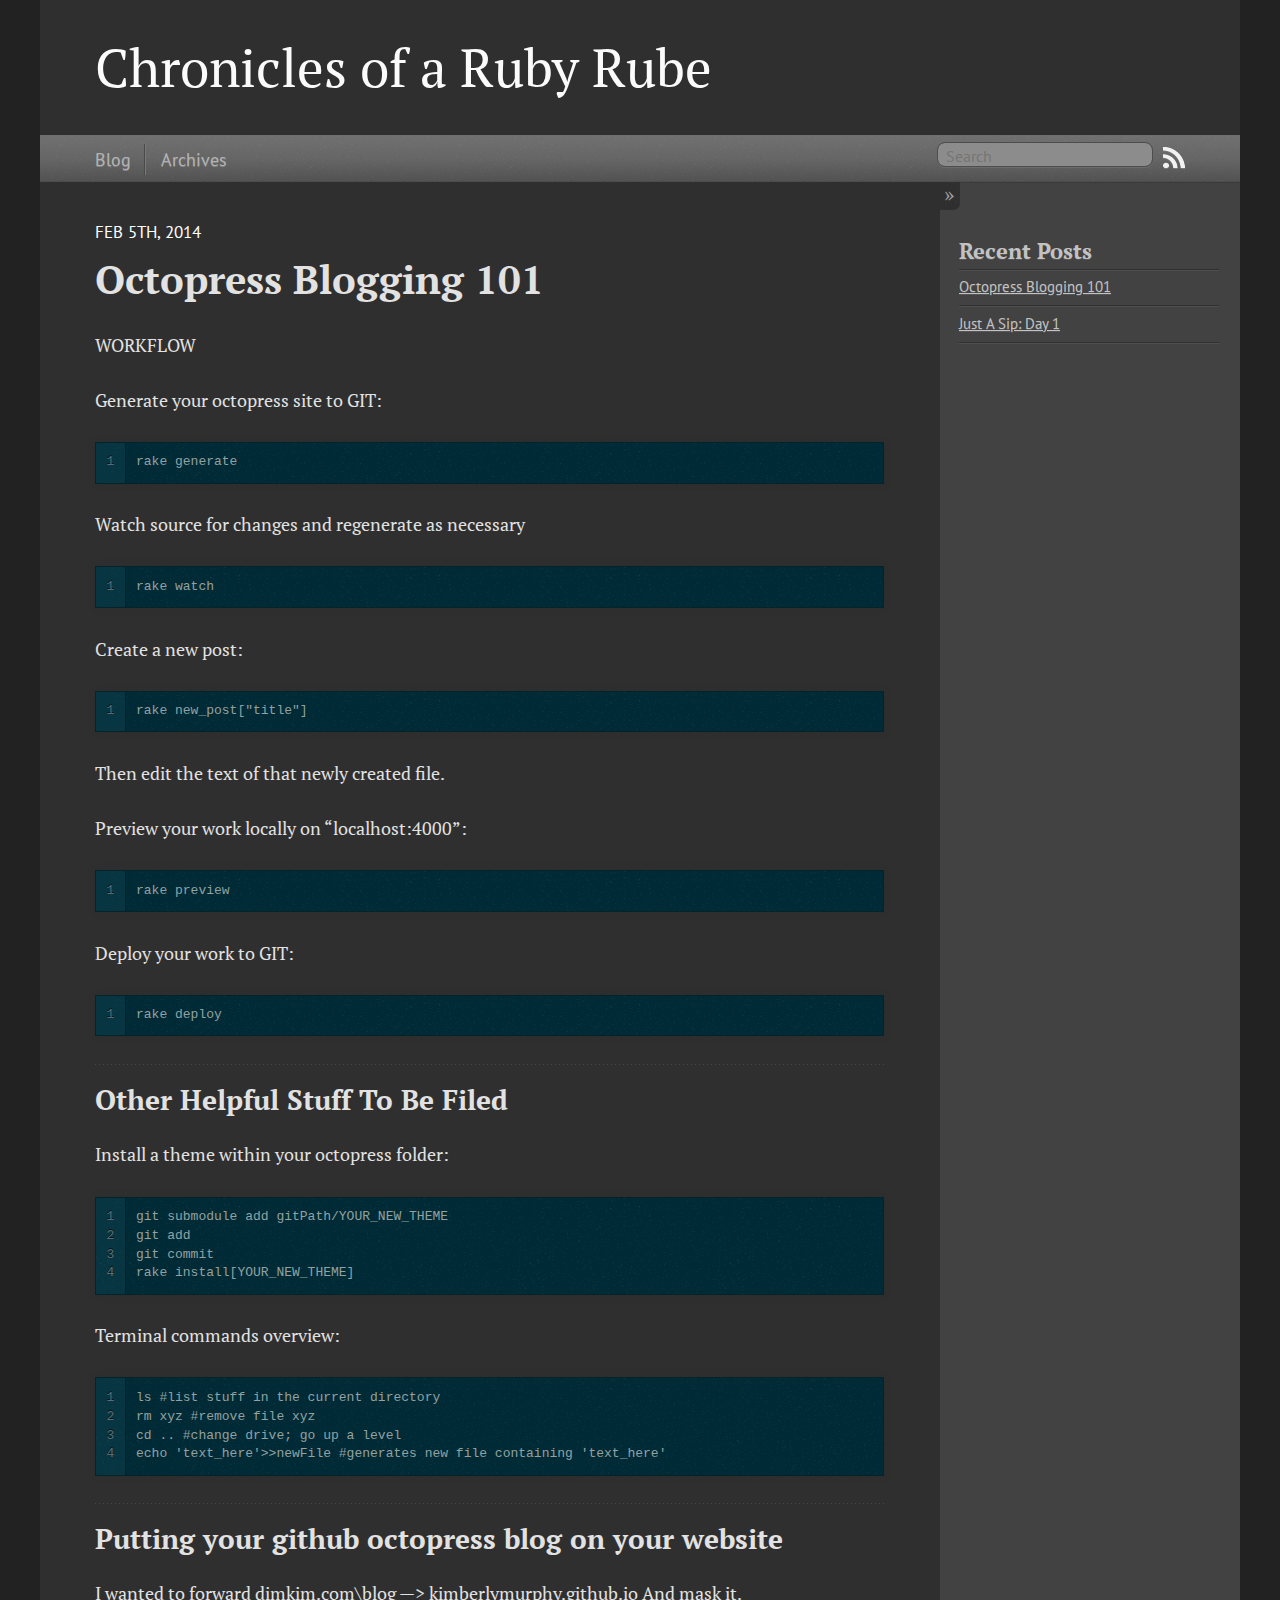
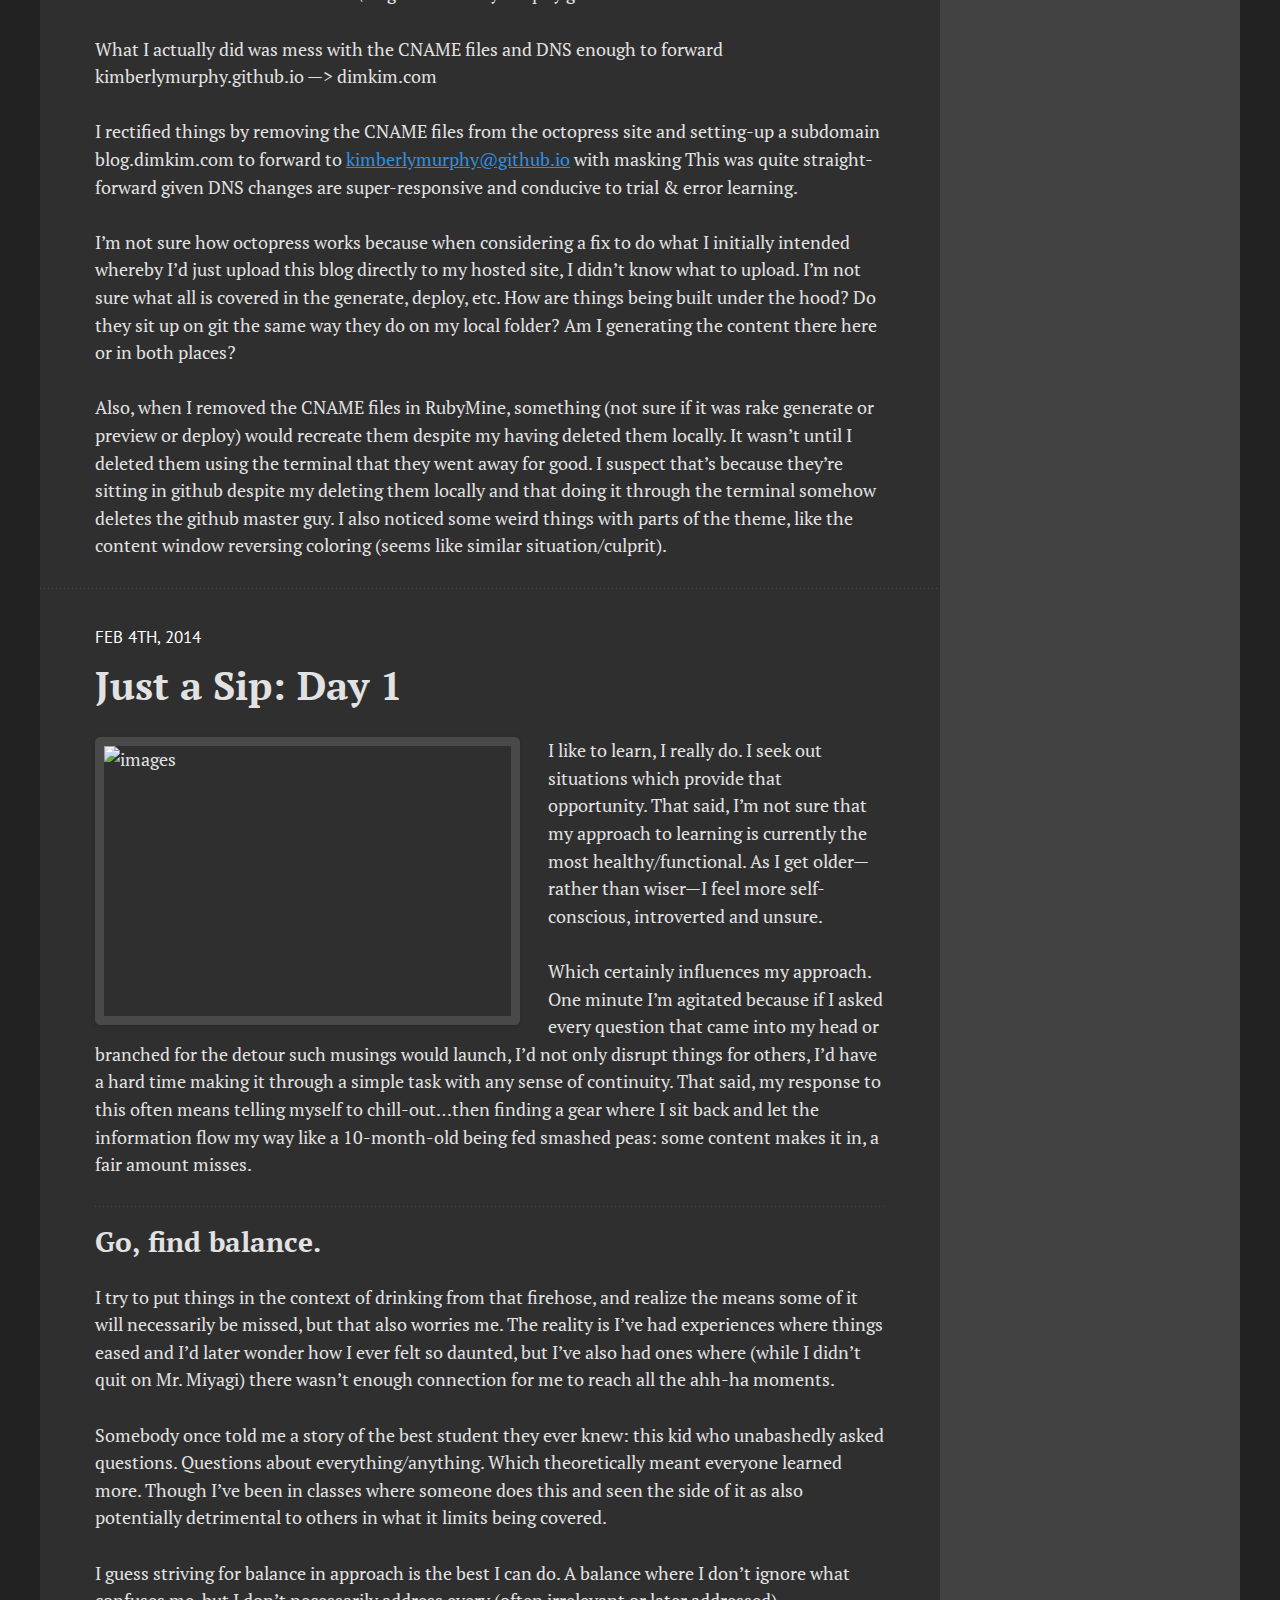
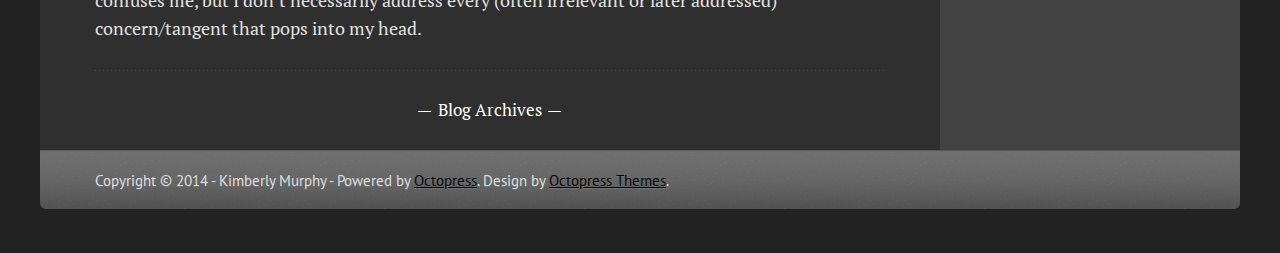
==== commit 735a4117: "Merge branch 'master' of github.com:kimberlymurphy/kimberlymurphy.github.io into source" ====
--- a/index.html
+++ b/index.html
@@ -9,7 +9,9 @@
   <meta name="author" content="Kimberly Murphy">
 
   
-  <meta name="description" content="Git Overview Git provides revision control and tracking. It’s distributed and allows developers to collaborate and make changes to shared code in an &hellip;">
+  <meta name="description" content="WORKFLOW Generate your octopress site to GIT: 1
+rake generate Watch source for changes and regenerate as necessary 1
+rake watch Create a new post: 1 &hellip;">
   
 
   <!-- http://t.co/dKP3o1e -->
@@ -68,7 +70,7 @@
       
   <header>
     
-      <h1 class="entry-title"><a href="/blog/2014/02/11/git-n-go/">Git &#8216;N Go</a></h1>
+      <h1 class="entry-title"><a href="/blog/2014/02/05/blogging-101/">Octopress Blogging 101</a></h1>
     
     
       <p class="meta">
@@ -84,114 +86,16 @@
   
 
 
-<time datetime="2014-02-11T12:53:45-07:00" pubdate data-updated="true">Feb 11<span>th</span>, 2014</time>
+<time datetime="2014-02-05T15:20:24-07:00" pubdate data-updated="true">Feb 5<span>th</span>, 2014</time>
         
       </p>
     
   </header>
 
 
-  <div class="entry-content"><h2>Git Overview</h2>
-
-
-<p>Git provides revision control and tracking.  It’s distributed and allows developers to collaborate and make changes to shared code in an organized and traceable way.
-Your git serves as your local sandbox/work-area for making changes.  In a typical workflow, assuming your directory is initialized, you would checkout the project by doing a “pull” from the git directory (or repo).  Once you have performed the necessary modifications, you “add” these files to the staging area.  This updates the index with the current working tree content, preparing it for the next commit.</p>
-
-<p>Assuming you have access, your changes may be committed to the git depository.
- If the modification relates to a pivotal tracker story, convention is to include the number in the comment when committing the change.
-Here’s an overview of the commands as they relate to the areas:
-Git Working directory
-You can create a Git working directory by doing an init:</p>
-
-<figure class='code'><div class="highlight"><table><tr><td class="gutter"><pre class="line-numbers"><span class='line-number'>1</span>
-</pre></td><td class='code'><pre><code class=''><span class='line'>git init</span></code></pre></td></tr></table></div></figure>
-
-
-<p>This creates a hidden .git adding the folder to git
-You can check the status of the working directory with:</p>
-
-<figure class='code'><div class="highlight"><table><tr><td class="gutter"><pre class="line-numbers"><span class='line-number'>1</span>
-</pre></td><td class='code'><pre><code class=''><span class='line'>git status</span></code></pre></td></tr></table></div></figure>
-
-
-<p>Staging Area
-Files are added to the stage with an add:</p>
-
-<figure class='code'><div class="highlight"><table><tr><td class="gutter"><pre class="line-numbers"><span class='line-number'>1</span>
-</pre></td><td class='code'><pre><code class=''><span class='line'>git add XYZ.txt</span></code></pre></td></tr></table></div></figure>
-
-
-<p>Repository
-Changes are recorded with a commit:</p>
-
-<figure class='code'><div class="highlight"><table><tr><td class="gutter"><pre class="line-numbers"><span class='line-number'>1</span>
-</pre></td><td class='code'><pre><code class=''><span class='line'>git commit -m “Comment for commit"</span></code></pre></td></tr></table></div></figure>
-
-
-
-
-<h2>Other useful Git commands:</h2>
-
-
-<p>Copy a remote repository so it is available locally:</p>
-
-<figure class='code'><div class="highlight"><table><tr><td class="gutter"><pre class="line-numbers"><span class='line-number'>1</span>
-</pre></td><td class='code'><pre><code class=''><span class='line'>git clone git@github.com:username/XYZ_repo.git</span></code></pre></td></tr></table></div></figure>
-
-
-<p>Get git status</p>
-
-<figure class='code'><div class="highlight"><table><tr><td class="gutter"><pre class="line-numbers"><span class='line-number'>1</span>
-</pre></td><td class='code'><pre><code class=''><span class='line'>git status</span></code></pre></td></tr></table></div></figure>
-
-
-<p>List all branches and puts an * next to the branch you are currently on:</p>
-
-<figure class='code'><div class="highlight"><table><tr><td class="gutter"><pre class="line-numbers"><span class='line-number'>1</span>
-</pre></td><td class='code'><pre><code class=''><span class='line'>git branch</span></code></pre></td></tr></table></div></figure>
-
-
-<p>Use this to resolve auto-merge conflicts by manually merging changes as you intend (a separate program will open up to aid in doing this):</p>
-
-<figure class='code'><div class="highlight"><table><tr><td class="gutter"><pre class="line-numbers"><span class='line-number'>1</span>
-</pre></td><td class='code'><pre><code class=''><span class='line'>git mergetool</span></code></pre></td></tr></table></div></figure>
-
-</div>
-  
-  
-
-
-    </article>
-  
-  
-    <article>
-      
-  <header>
-    
-      <h1 class="entry-title"><a href="/blog/2014/02/05/blogging-101/">Octopress Blogging 101</a></h1>
-    
-    
-      <p class="meta">
-        
-
-
-
-
-
-
-
-
-  
-
-
-<time datetime="2014-02-05T15:20:24-07:00" pubdate data-updated="true">Feb 5<span>th</span>, 2014</time>
-        
-      </p>
-    
-  </header>
-
-
-  <div class="entry-content"><p>Generate your octopress site to GIT:</p>
+  <div class="entry-content"><p>WORKFLOW</p>
+
+<p>Generate your octopress site to GIT:</p>
 
 <figure class='code'><div class="highlight"><table><tr><td class="gutter"><pre class="line-numbers"><span class='line-number'>1</span>
 </pre></td><td class='code'><pre><code class=''><span class='line'>rake generate</span></code></pre></td></tr></table></div></figure>
@@ -262,7 +166,7 @@
 
 <p>What I actually did was mess with the CNAME files and DNS enough to forward kimberlymurphy.github.io —> dimkim.com</p>
 
-<p>I rectified things by removing the CNAME files from the octopress site and setting-up a subdomain blog.dimkim.com to forward to <a href="&#109;&#x61;&#x69;&#108;&#116;&#x6f;&#58;&#107;&#105;&#x6d;&#98;&#x65;&#x72;&#108;&#x79;&#x6d;&#x75;&#114;&#112;&#x68;&#121;&#x40;&#x67;&#105;&#116;&#104;&#x75;&#x62;&#x2e;&#105;&#111;">&#x6b;&#x69;&#x6d;&#x62;&#x65;&#x72;&#x6c;&#x79;&#x6d;&#x75;&#x72;&#x70;&#104;&#121;&#64;&#x67;&#x69;&#x74;&#x68;&#117;&#x62;&#46;&#x69;&#x6f;</a> with masking
+<p>I rectified things by removing the CNAME files from the octopress site and setting-up a subdomain blog.dimkim.com to forward to <a href="&#109;&#x61;&#x69;&#108;&#116;&#111;&#58;&#107;&#105;&#x6d;&#x62;&#x65;&#x72;&#x6c;&#121;&#109;&#x75;&#114;&#112;&#104;&#x79;&#64;&#x67;&#x69;&#x74;&#x68;&#x75;&#98;&#46;&#105;&#111;">&#107;&#x69;&#x6d;&#x62;&#x65;&#x72;&#x6c;&#x79;&#109;&#x75;&#114;&#x70;&#104;&#121;&#x40;&#103;&#x69;&#x74;&#104;&#117;&#x62;&#x2e;&#x69;&#111;</a> with masking
 This was quite straight-forward given DNS changes are super-responsive and conducive to trial &amp; error learning.</p>
 
 <p>I’m not sure how octopress works because when considering a fix to do what I initially intended whereby I’d just upload this blog directly to my hosted site, I didn’t know what to upload.
@@ -336,10 +240,6 @@
     <section>
   <h1>Recent Posts</h1>
   <ul id="recent_posts">
-    
-      <li class="post">
-        <a href="/blog/2014/02/11/git-n-go/">Git &#8216;N Go</a>
-      </li>
     
       <li class="post">
         <a href="/blog/2014/02/05/blogging-101/">Octopress Blogging 101</a>
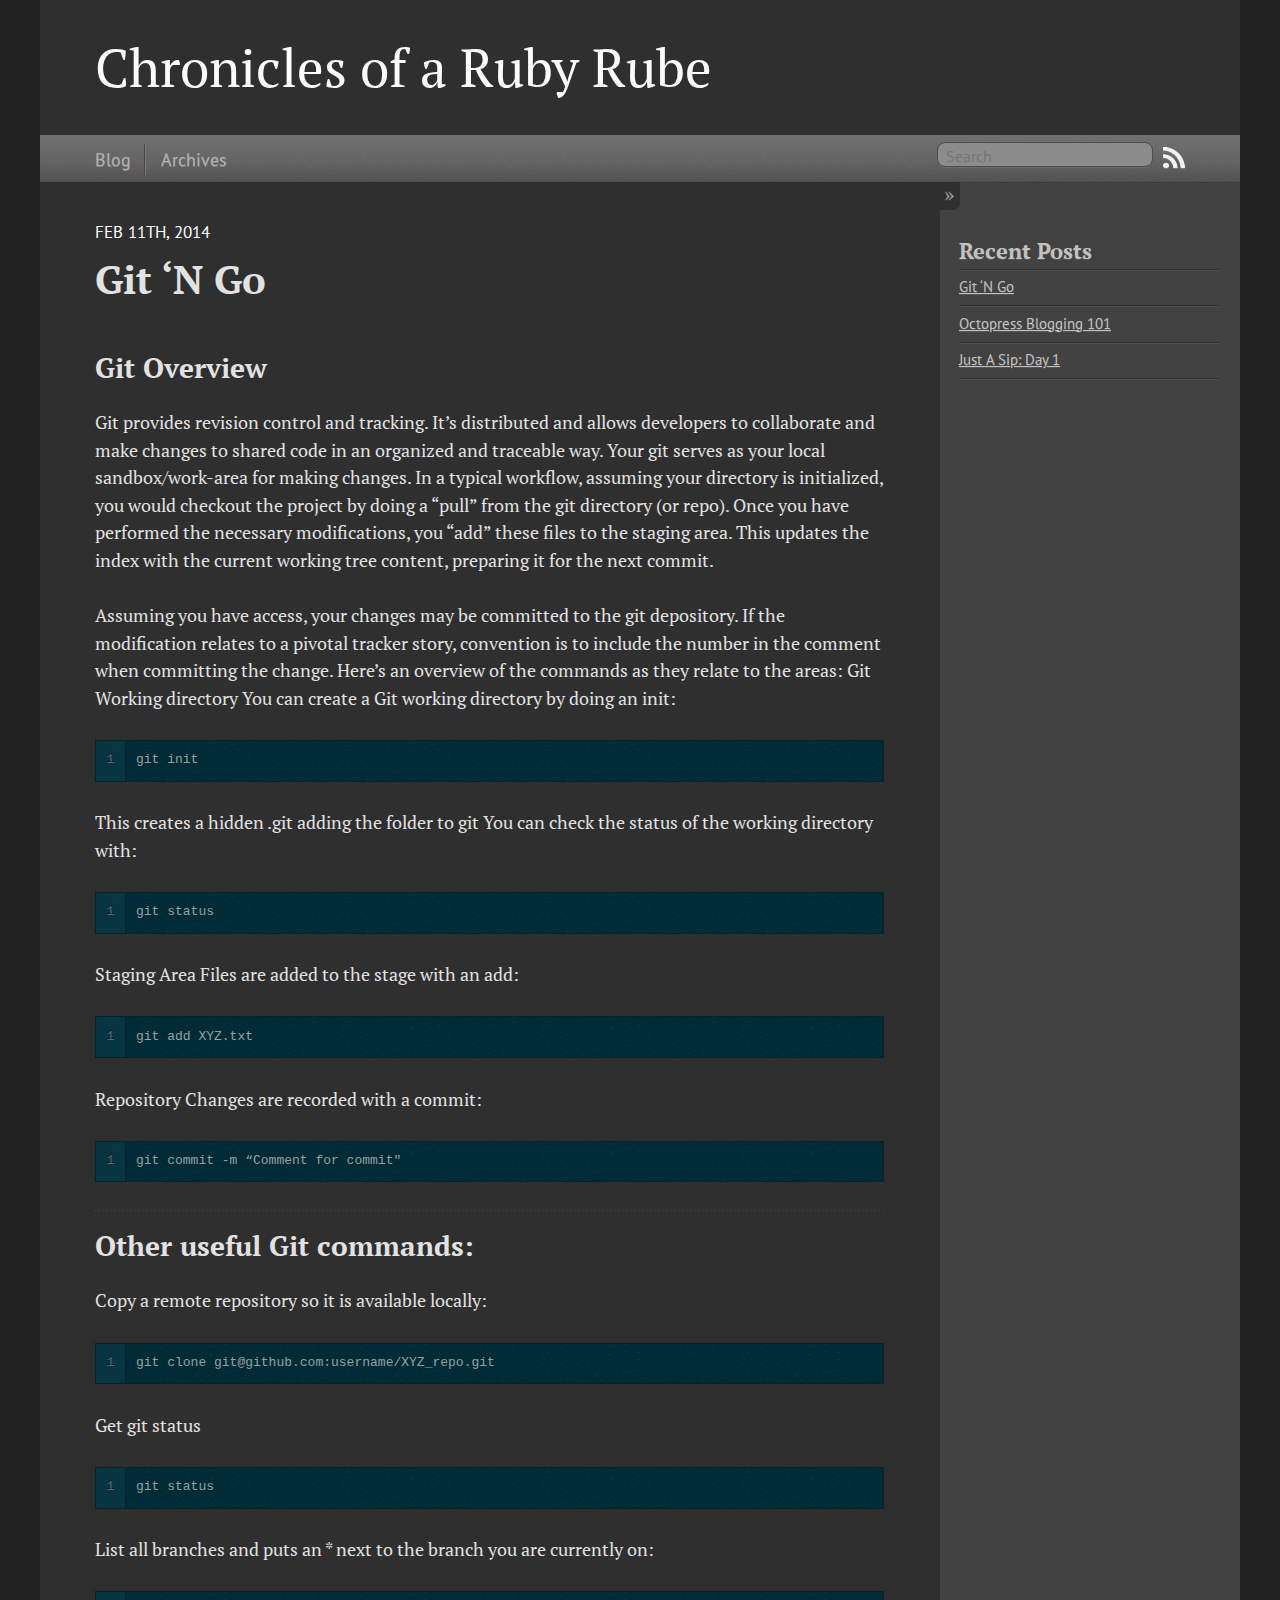
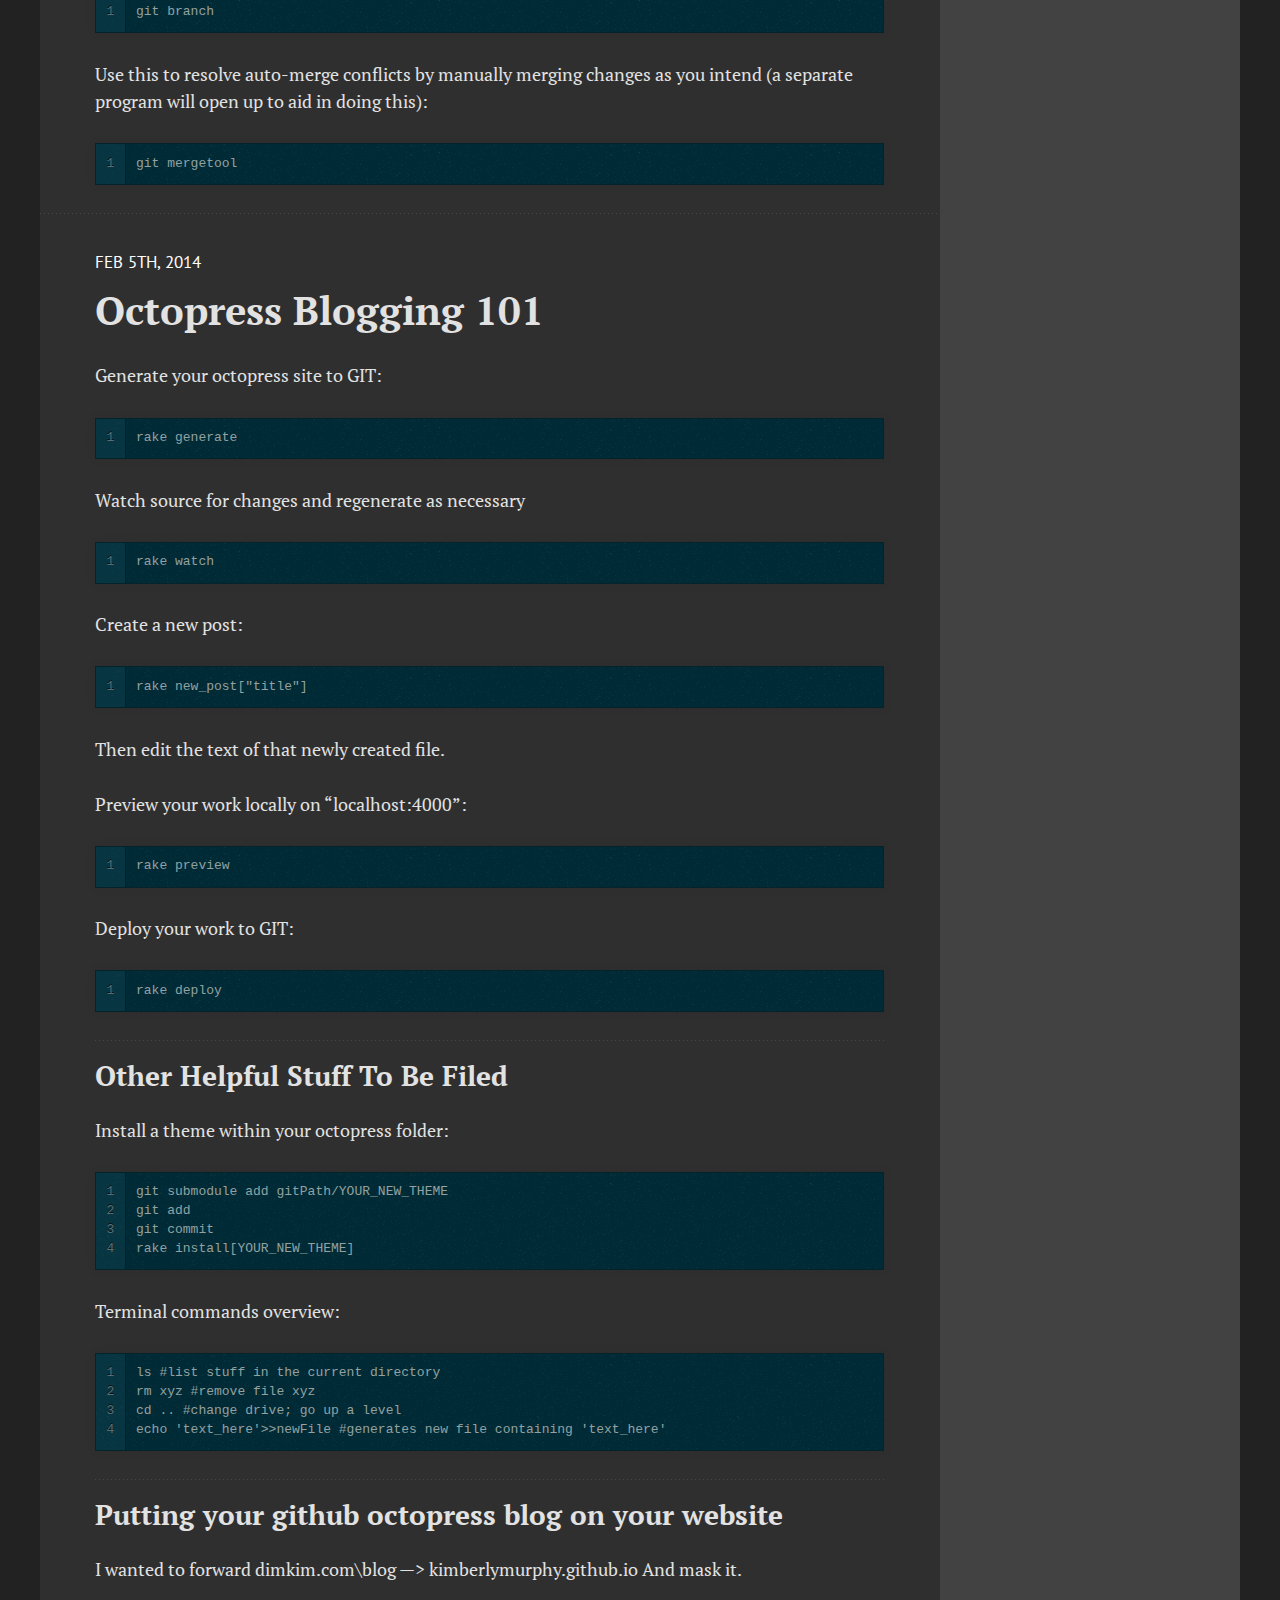
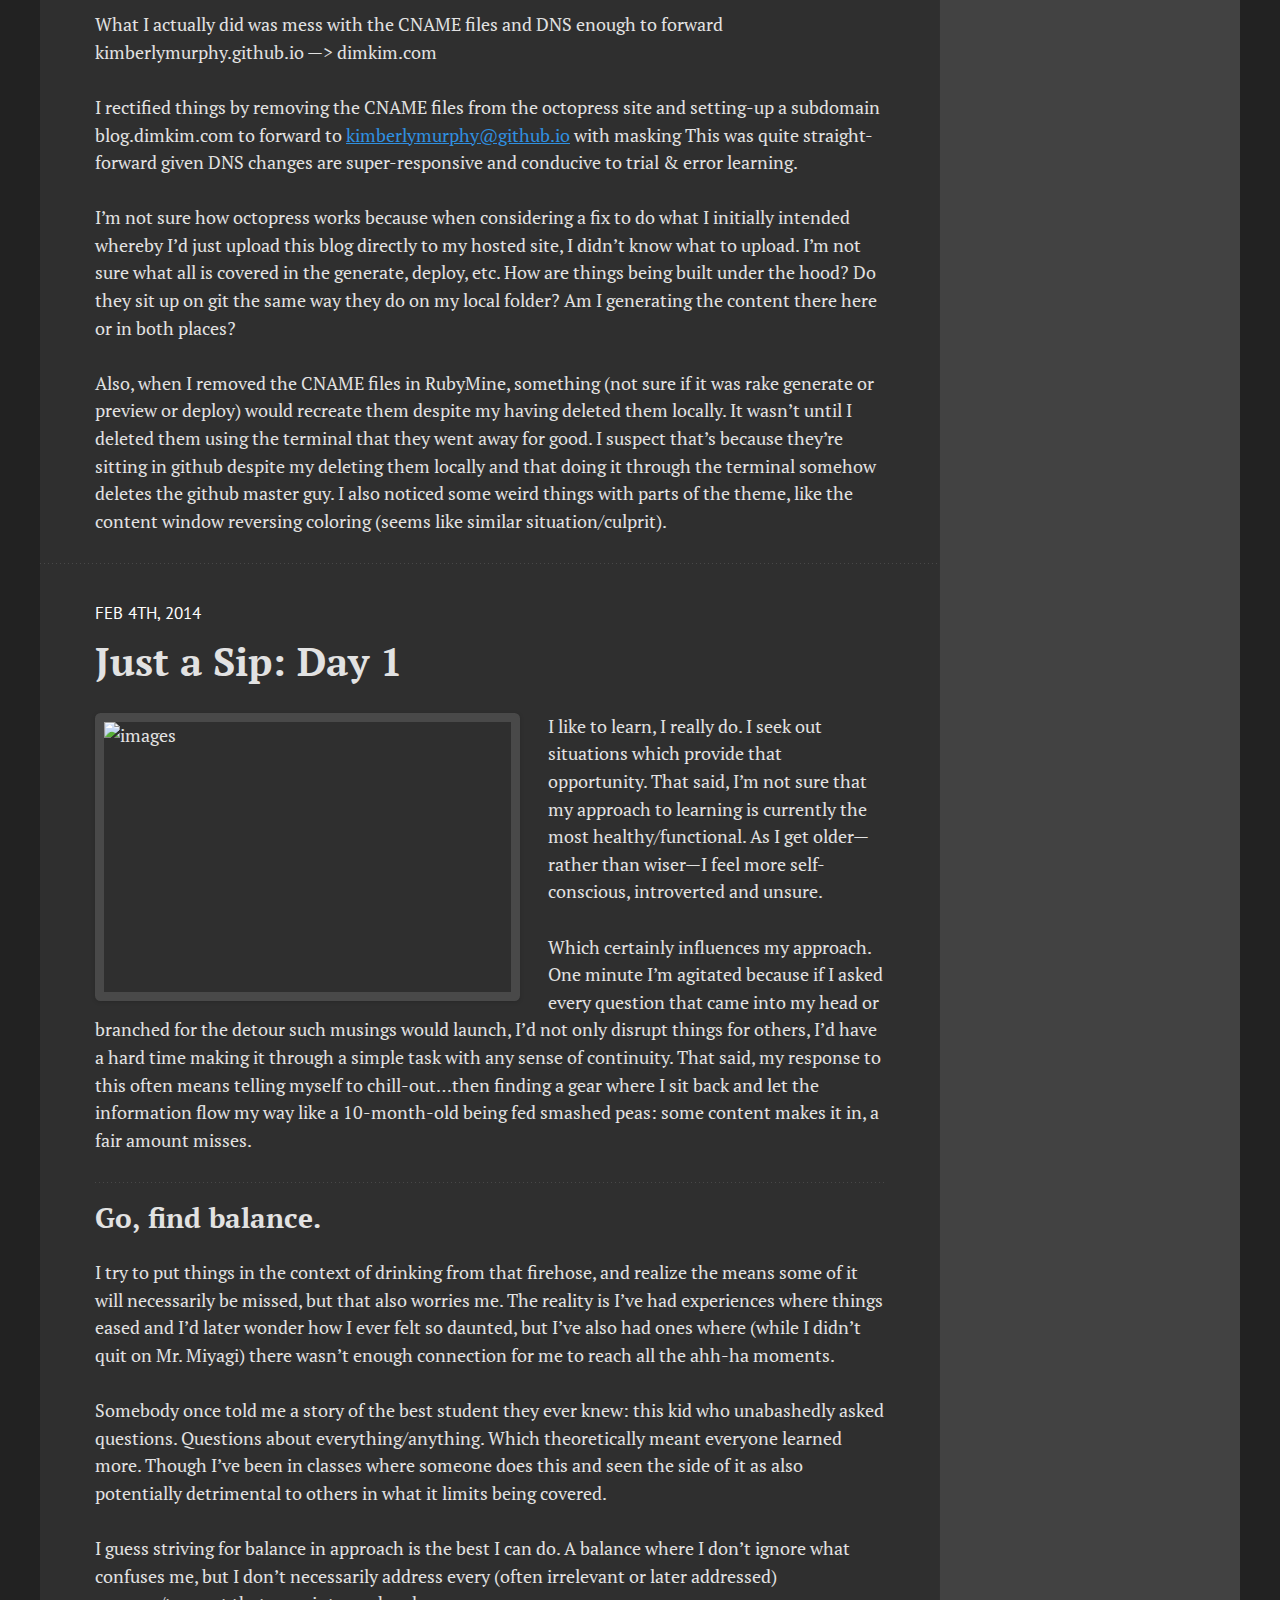
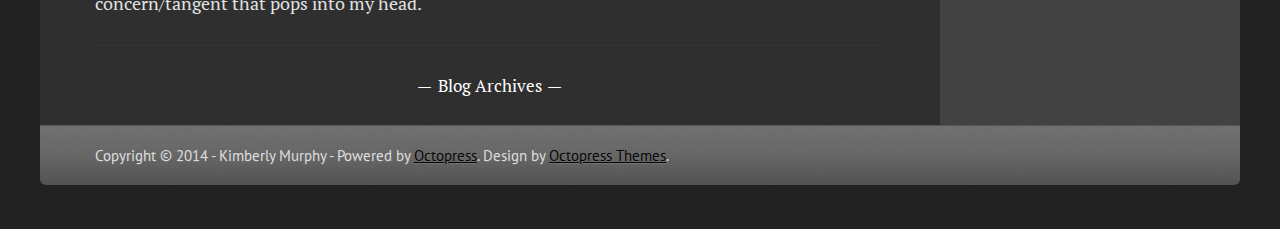
==== commit b9c21025: "Site updated at 2014-02-12 20:16:07 UTC" ====
--- a/index.html
+++ b/index.html
@@ -9,9 +9,7 @@
   <meta name="author" content="Kimberly Murphy">
 
   
-  <meta name="description" content="WORKFLOW Generate your octopress site to GIT: 1
-rake generate Watch source for changes and regenerate as necessary 1
-rake watch Create a new post: 1 &hellip;">
+  <meta name="description" content="Git Overview Git provides revision control and tracking. It’s distributed and allows developers to collaborate and make changes to shared code in an &hellip;">
   
 
   <!-- http://t.co/dKP3o1e -->
@@ -70,6 +68,106 @@
       
   <header>
     
+      <h1 class="entry-title"><a href="/blog/2014/02/11/git-n-go/">Git &#8216;N Go</a></h1>
+    
+    
+      <p class="meta">
+        
+
+
+
+
+
+
+
+
+  
+
+
+<time datetime="2014-02-11T12:53:45-07:00" pubdate data-updated="true">Feb 11<span>th</span>, 2014</time>
+        
+      </p>
+    
+  </header>
+
+
+  <div class="entry-content"><h2>Git Overview</h2>
+
+
+<p>Git provides revision control and tracking.  It’s distributed and allows developers to collaborate and make changes to shared code in an organized and traceable way.
+Your git serves as your local sandbox/work-area for making changes.  In a typical workflow, assuming your directory is initialized, you would checkout the project by doing a “pull” from the git directory (or repo).  Once you have performed the necessary modifications, you “add” these files to the staging area.  This updates the index with the current working tree content, preparing it for the next commit.</p>
+
+<p>Assuming you have access, your changes may be committed to the git depository.
+ If the modification relates to a pivotal tracker story, convention is to include the number in the comment when committing the change.
+Here’s an overview of the commands as they relate to the areas:
+Git Working directory
+You can create a Git working directory by doing an init:</p>
+
+<figure class='code'><div class="highlight"><table><tr><td class="gutter"><pre class="line-numbers"><span class='line-number'>1</span>
+</pre></td><td class='code'><pre><code class=''><span class='line'>git init</span></code></pre></td></tr></table></div></figure>
+
+
+<p>This creates a hidden .git adding the folder to git
+You can check the status of the working directory with:</p>
+
+<figure class='code'><div class="highlight"><table><tr><td class="gutter"><pre class="line-numbers"><span class='line-number'>1</span>
+</pre></td><td class='code'><pre><code class=''><span class='line'>git status</span></code></pre></td></tr></table></div></figure>
+
+
+<p>Staging Area
+Files are added to the stage with an add:</p>
+
+<figure class='code'><div class="highlight"><table><tr><td class="gutter"><pre class="line-numbers"><span class='line-number'>1</span>
+</pre></td><td class='code'><pre><code class=''><span class='line'>git add XYZ.txt</span></code></pre></td></tr></table></div></figure>
+
+
+<p>Repository
+Changes are recorded with a commit:</p>
+
+<figure class='code'><div class="highlight"><table><tr><td class="gutter"><pre class="line-numbers"><span class='line-number'>1</span>
+</pre></td><td class='code'><pre><code class=''><span class='line'>git commit -m “Comment for commit"</span></code></pre></td></tr></table></div></figure>
+
+
+
+
+<h2>Other useful Git commands:</h2>
+
+
+<p>Copy a remote repository so it is available locally:</p>
+
+<figure class='code'><div class="highlight"><table><tr><td class="gutter"><pre class="line-numbers"><span class='line-number'>1</span>
+</pre></td><td class='code'><pre><code class=''><span class='line'>git clone git@github.com:username/XYZ_repo.git</span></code></pre></td></tr></table></div></figure>
+
+
+<p>Get git status</p>
+
+<figure class='code'><div class="highlight"><table><tr><td class="gutter"><pre class="line-numbers"><span class='line-number'>1</span>
+</pre></td><td class='code'><pre><code class=''><span class='line'>git status</span></code></pre></td></tr></table></div></figure>
+
+
+<p>List all branches and puts an * next to the branch you are currently on:</p>
+
+<figure class='code'><div class="highlight"><table><tr><td class="gutter"><pre class="line-numbers"><span class='line-number'>1</span>
+</pre></td><td class='code'><pre><code class=''><span class='line'>git branch</span></code></pre></td></tr></table></div></figure>
+
+
+<p>Use this to resolve auto-merge conflicts by manually merging changes as you intend (a separate program will open up to aid in doing this):</p>
+
+<figure class='code'><div class="highlight"><table><tr><td class="gutter"><pre class="line-numbers"><span class='line-number'>1</span>
+</pre></td><td class='code'><pre><code class=''><span class='line'>git mergetool</span></code></pre></td></tr></table></div></figure>
+
+</div>
+  
+  
+
+
+    </article>
+  
+  
+    <article>
+      
+  <header>
+    
       <h1 class="entry-title"><a href="/blog/2014/02/05/blogging-101/">Octopress Blogging 101</a></h1>
     
     
@@ -93,9 +191,7 @@
   </header>
 
 
-  <div class="entry-content"><p>WORKFLOW</p>
-
-<p>Generate your octopress site to GIT:</p>
+  <div class="entry-content"><p>Generate your octopress site to GIT:</p>
 
 <figure class='code'><div class="highlight"><table><tr><td class="gutter"><pre class="line-numbers"><span class='line-number'>1</span>
 </pre></td><td class='code'><pre><code class=''><span class='line'>rake generate</span></code></pre></td></tr></table></div></figure>
@@ -166,7 +262,7 @@
 
 <p>What I actually did was mess with the CNAME files and DNS enough to forward kimberlymurphy.github.io —> dimkim.com</p>
 
-<p>I rectified things by removing the CNAME files from the octopress site and setting-up a subdomain blog.dimkim.com to forward to <a href="&#109;&#x61;&#x69;&#108;&#116;&#111;&#58;&#107;&#105;&#x6d;&#x62;&#x65;&#x72;&#x6c;&#121;&#109;&#x75;&#114;&#112;&#104;&#x79;&#64;&#x67;&#x69;&#x74;&#x68;&#x75;&#98;&#46;&#105;&#111;">&#107;&#x69;&#x6d;&#x62;&#x65;&#x72;&#x6c;&#x79;&#109;&#x75;&#114;&#x70;&#104;&#121;&#x40;&#103;&#x69;&#x74;&#104;&#117;&#x62;&#x2e;&#x69;&#111;</a> with masking
+<p>I rectified things by removing the CNAME files from the octopress site and setting-up a subdomain blog.dimkim.com to forward to <a href="&#x6d;&#97;&#x69;&#108;&#116;&#x6f;&#58;&#107;&#105;&#x6d;&#98;&#101;&#114;&#108;&#121;&#x6d;&#117;&#114;&#112;&#x68;&#x79;&#64;&#x67;&#x69;&#116;&#x68;&#117;&#98;&#46;&#x69;&#111;">&#x6b;&#x69;&#x6d;&#x62;&#x65;&#114;&#x6c;&#x79;&#x6d;&#117;&#x72;&#x70;&#x68;&#121;&#x40;&#103;&#105;&#116;&#x68;&#x75;&#x62;&#x2e;&#x69;&#x6f;</a> with masking
 This was quite straight-forward given DNS changes are super-responsive and conducive to trial &amp; error learning.</p>
 
 <p>I’m not sure how octopress works because when considering a fix to do what I initially intended whereby I’d just upload this blog directly to my hosted site, I didn’t know what to upload.
@@ -240,6 +336,10 @@
     <section>
   <h1>Recent Posts</h1>
   <ul id="recent_posts">
+    
+      <li class="post">
+        <a href="/blog/2014/02/11/git-n-go/">Git &#8216;N Go</a>
+      </li>
     
       <li class="post">
         <a href="/blog/2014/02/05/blogging-101/">Octopress Blogging 101</a>
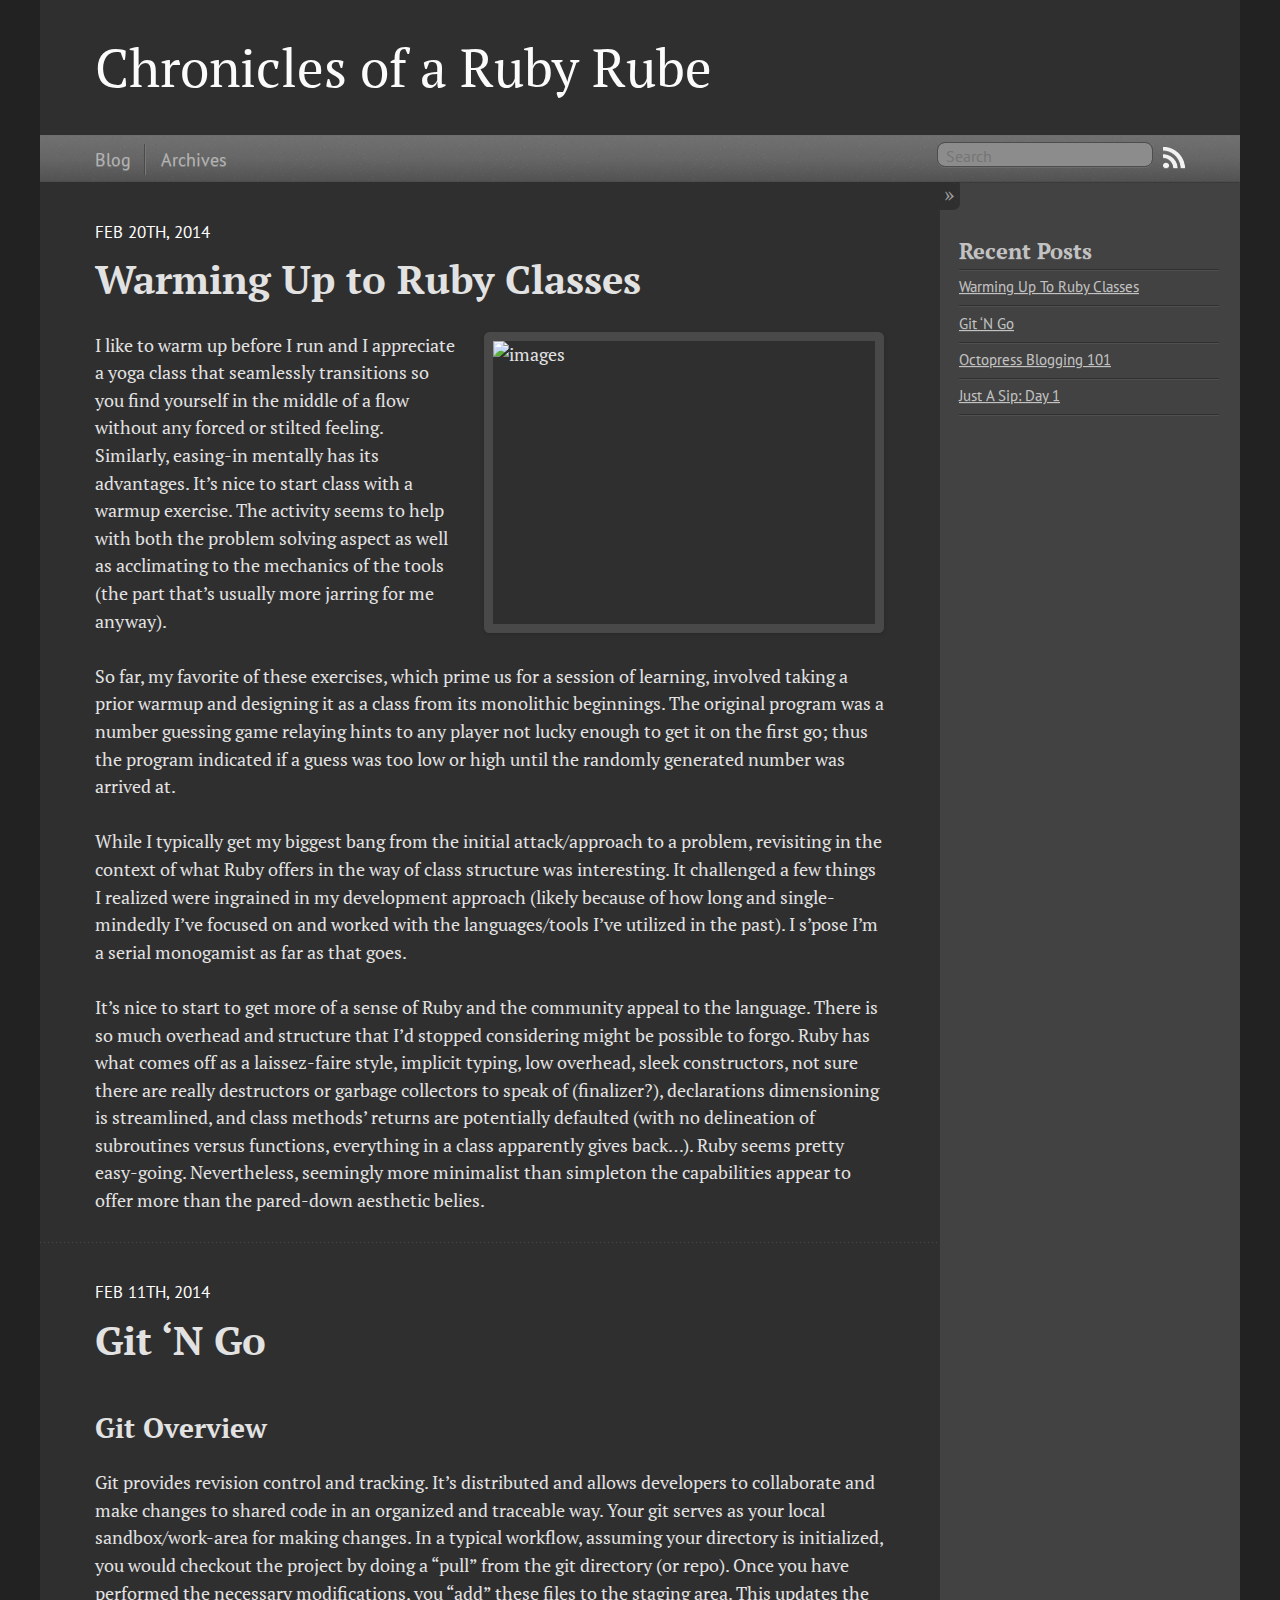
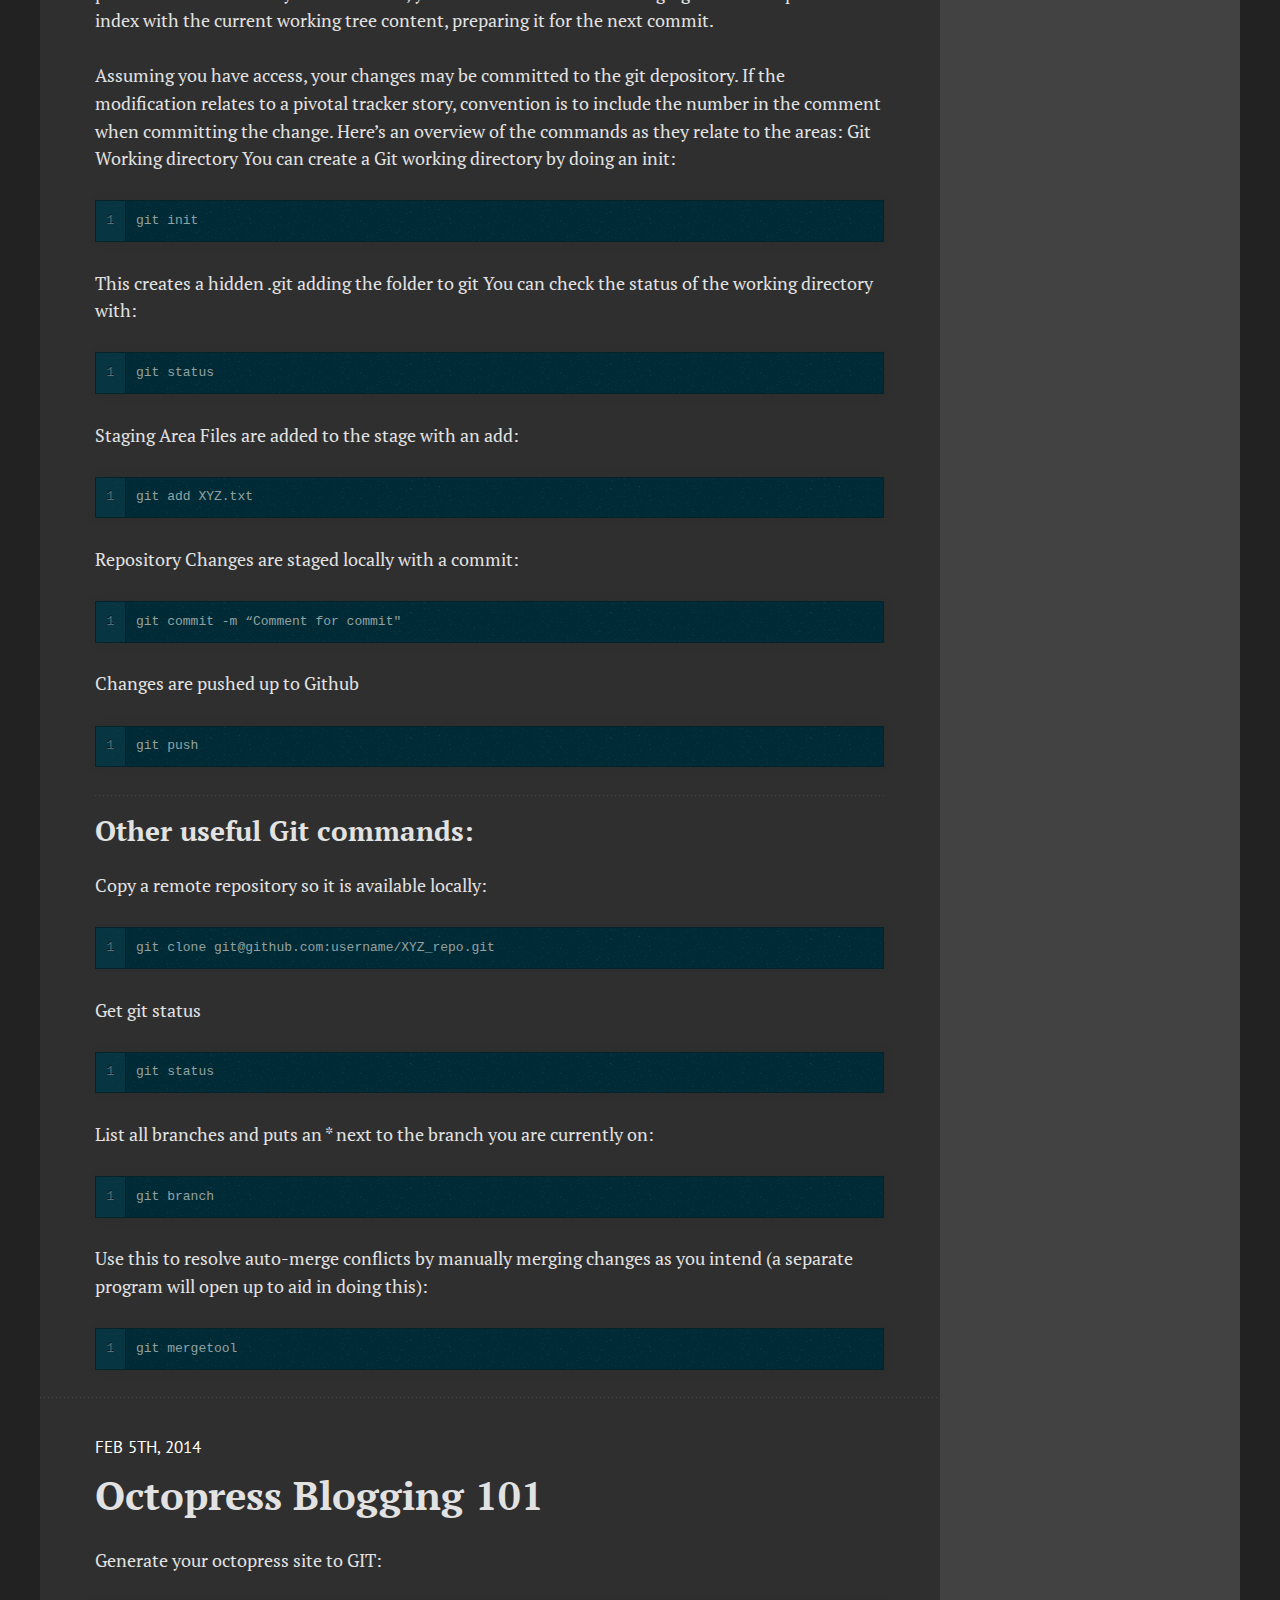
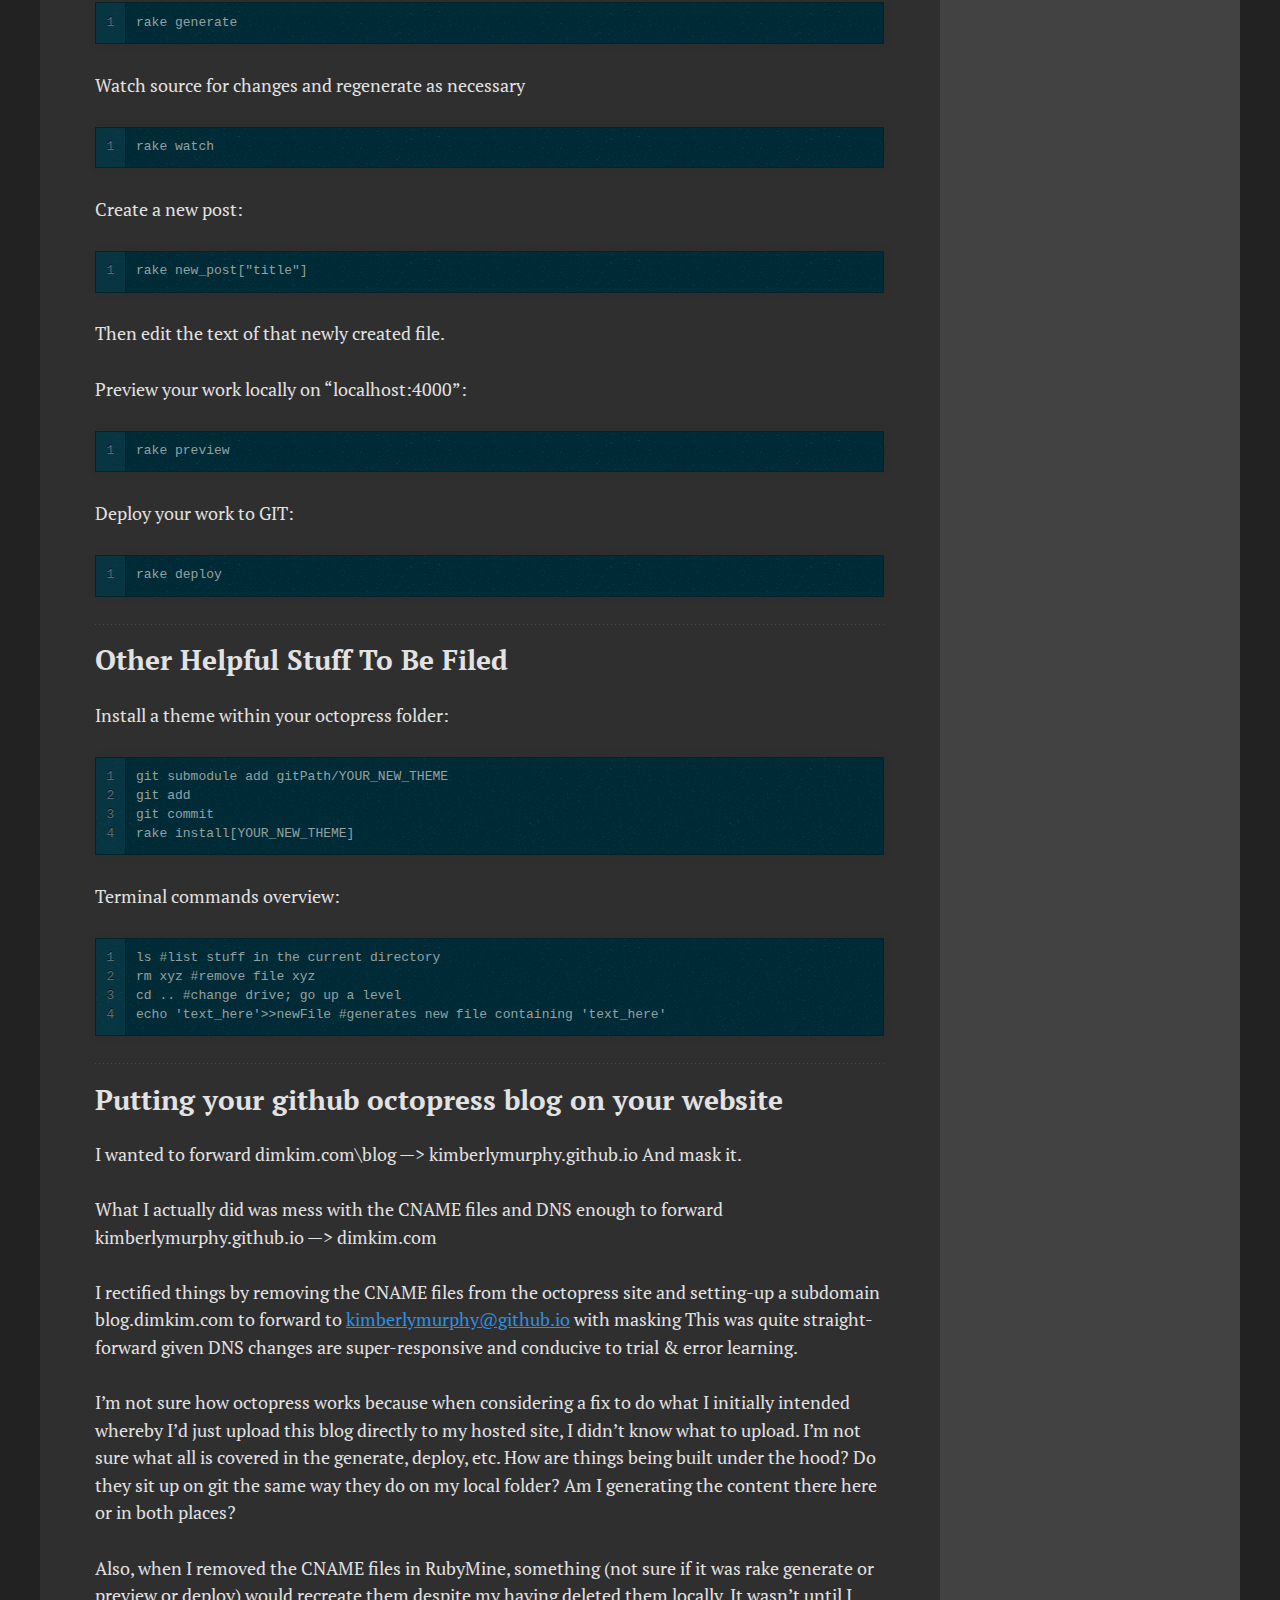
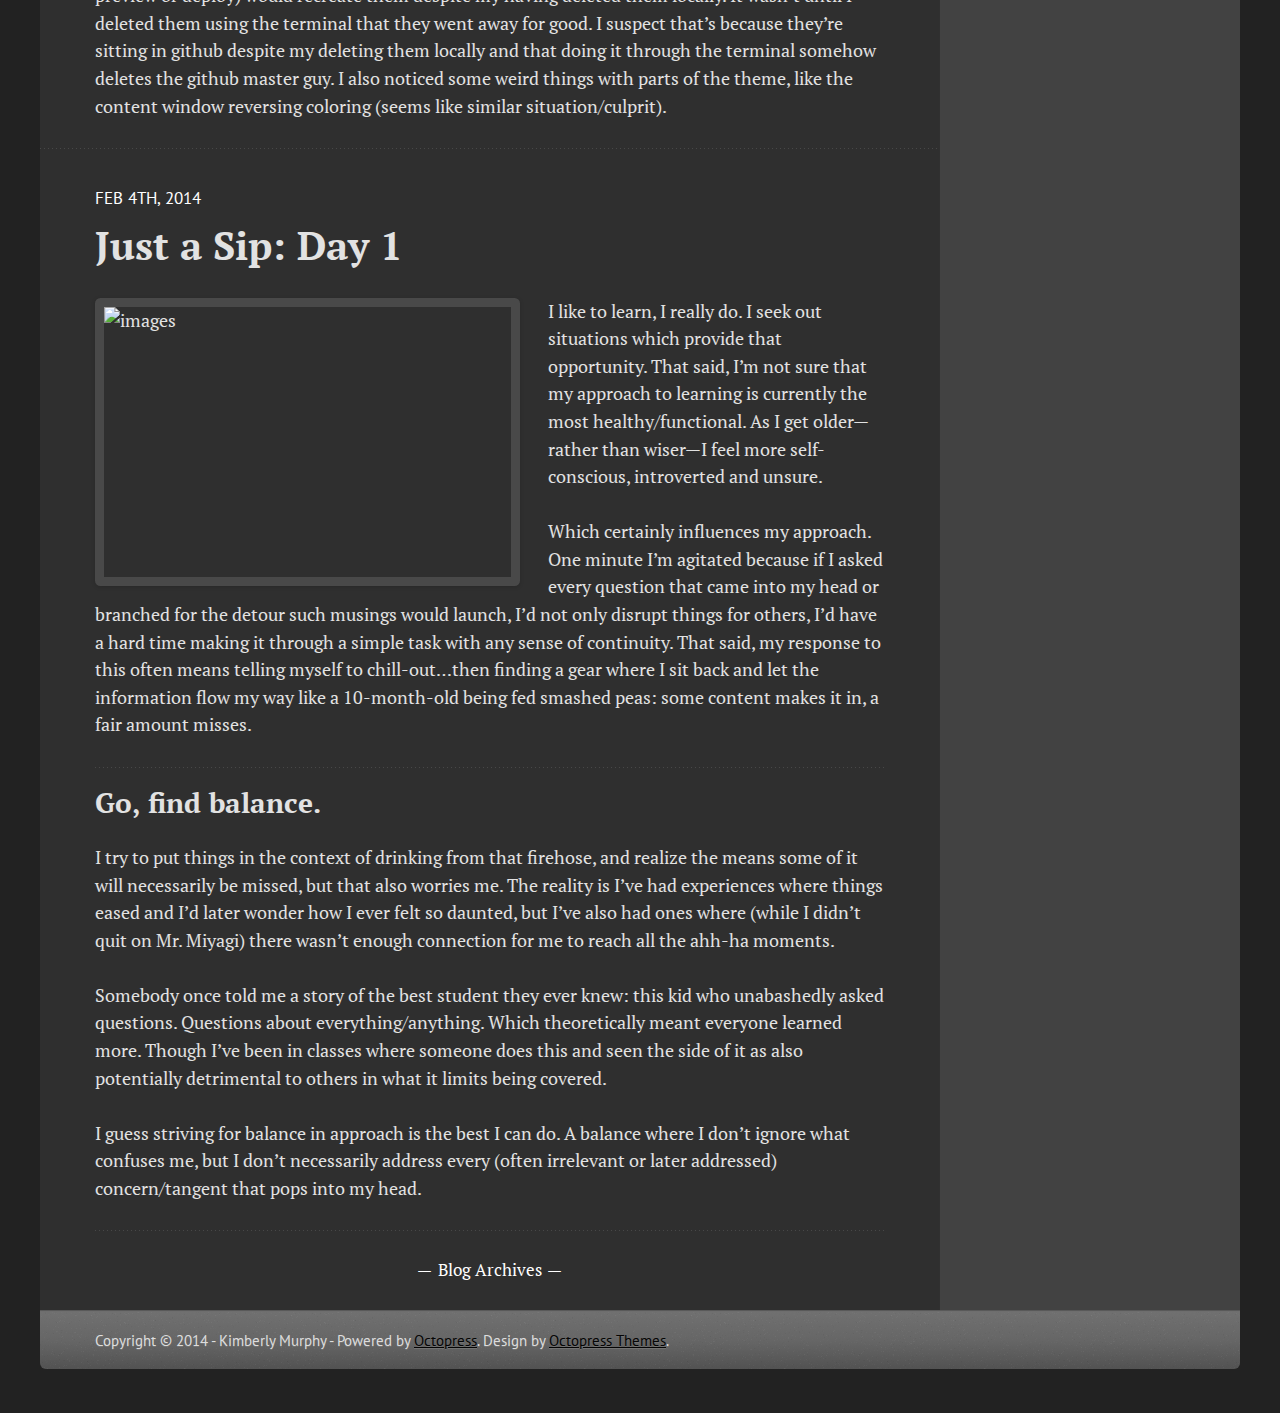
==== commit cef37409: "Site updated at 2014-02-20 22:42:27 UTC" ====
--- a/index.html
+++ b/index.html
@@ -9,7 +9,7 @@
   <meta name="author" content="Kimberly Murphy">
 
   
-  <meta name="description" content="Git Overview Git provides revision control and tracking. It’s distributed and allows developers to collaborate and make changes to shared code in an &hellip;">
+  <meta name="description" content="I like to warm up before I run and I appreciate a yoga class that seamlessly transitions so you find yourself in the middle of a flow without any &hellip;">
   
 
   <!-- http://t.co/dKP3o1e -->
@@ -68,6 +68,50 @@
       
   <header>
     
+      <h1 class="entry-title"><a href="/blog/2014/02/20/warming-up-to-ruby-classes/">Warming Up to Ruby Classes</a></h1>
+    
+    
+      <p class="meta">
+        
+
+
+
+
+
+
+
+
+  
+
+
+<time datetime="2014-02-20T15:11:54-07:00" pubdate data-updated="true">Feb 20<span>th</span>, 2014</time>
+        
+      </p>
+    
+  </header>
+
+
+  <div class="entry-content"><p><img class="right" src="http://img.scoop.co.nz/stories/images/1103/richardsimmons.jpg" width="400" height="297" title="image" alt="images"></p>
+
+<p>I like to warm up before I run and I appreciate a yoga class that seamlessly transitions so you find yourself in the middle of a flow without any forced or stilted feeling.  Similarly, easing-in mentally has its advantages.  It’s nice to start class with a warmup exercise.  The activity seems to help with both the problem solving aspect as well as acclimating to the mechanics of the tools (the part that&rsquo;s usually more jarring for me anyway).</p>
+
+<p>So far, my favorite of these exercises, which prime us for a session of learning, involved taking a prior warmup and designing it as a class from its monolithic beginnings.  The original program was a number guessing game relaying hints to any player not lucky enough to get it on the first go; thus the program indicated if a guess was too low or high until the randomly generated number was arrived at.</p>
+
+<p>While I typically get my biggest bang from the initial attack/approach to a problem, revisiting in the context of what Ruby offers in the way of class structure was interesting.  It challenged a few things I realized were ingrained in my development approach (likely because of how long and single-mindedly I&rsquo;ve focused on and worked with the languages/tools I’ve utilized in the past).  I s’pose I’m a serial monogamist as far as that goes.</p>
+
+<p>It’s nice to start to get more of a sense of Ruby and the community appeal to the language.  There is so much overhead and structure that I’d stopped considering might be possible to forgo.  Ruby has what comes off as a laissez-faire style, implicit typing, low overhead, sleek constructors, not sure there are really destructors or garbage collectors to speak of (finalizer?), declarations dimensioning is streamlined, and class methods’ returns are potentially defaulted (with no delineation of subroutines versus functions, everything in a class apparently gives back&hellip;).  Ruby seems pretty easy-going.  Nevertheless, seemingly more minimalist than simpleton the capabilities appear to offer more than the pared-down aesthetic belies.</p>
+</div>
+  
+  
+
+
+    </article>
+  
+  
+    <article>
+      
+  <header>
+    
       <h1 class="entry-title"><a href="/blog/2014/02/11/git-n-go/">Git &#8216;N Go</a></h1>
     
     
@@ -122,10 +166,16 @@
 
 
 <p>Repository
-Changes are recorded with a commit:</p>
+Changes are staged locally with a commit:</p>
 
 <figure class='code'><div class="highlight"><table><tr><td class="gutter"><pre class="line-numbers"><span class='line-number'>1</span>
 </pre></td><td class='code'><pre><code class=''><span class='line'>git commit -m “Comment for commit"</span></code></pre></td></tr></table></div></figure>
+
+
+<p>Changes are pushed up to Github</p>
+
+<figure class='code'><div class="highlight"><table><tr><td class="gutter"><pre class="line-numbers"><span class='line-number'>1</span>
+</pre></td><td class='code'><pre><code class=''><span class='line'>git push</span></code></pre></td></tr></table></div></figure>
 
 
 
@@ -262,7 +312,7 @@
 
 <p>What I actually did was mess with the CNAME files and DNS enough to forward kimberlymurphy.github.io —> dimkim.com</p>
 
-<p>I rectified things by removing the CNAME files from the octopress site and setting-up a subdomain blog.dimkim.com to forward to <a href="&#x6d;&#97;&#x69;&#108;&#116;&#x6f;&#58;&#107;&#105;&#x6d;&#98;&#101;&#114;&#108;&#121;&#x6d;&#117;&#114;&#112;&#x68;&#x79;&#64;&#x67;&#x69;&#116;&#x68;&#117;&#98;&#46;&#x69;&#111;">&#x6b;&#x69;&#x6d;&#x62;&#x65;&#114;&#x6c;&#x79;&#x6d;&#117;&#x72;&#x70;&#x68;&#121;&#x40;&#103;&#105;&#116;&#x68;&#x75;&#x62;&#x2e;&#x69;&#x6f;</a> with masking
+<p>I rectified things by removing the CNAME files from the octopress site and setting-up a subdomain blog.dimkim.com to forward to <a href="&#109;&#x61;&#x69;&#108;&#116;&#x6f;&#x3a;&#107;&#105;&#x6d;&#x62;&#x65;&#x72;&#x6c;&#121;&#x6d;&#117;&#x72;&#112;&#x68;&#x79;&#64;&#103;&#105;&#116;&#x68;&#x75;&#x62;&#x2e;&#x69;&#111;">&#x6b;&#105;&#x6d;&#x62;&#101;&#x72;&#108;&#121;&#x6d;&#x75;&#114;&#112;&#104;&#x79;&#64;&#x67;&#x69;&#x74;&#104;&#x75;&#x62;&#46;&#x69;&#x6f;</a> with masking
 This was quite straight-forward given DNS changes are super-responsive and conducive to trial &amp; error learning.</p>
 
 <p>I’m not sure how octopress works because when considering a fix to do what I initially intended whereby I’d just upload this blog directly to my hosted site, I didn’t know what to upload.
@@ -336,6 +386,10 @@
     <section>
   <h1>Recent Posts</h1>
   <ul id="recent_posts">
+    
+      <li class="post">
+        <a href="/blog/2014/02/20/warming-up-to-ruby-classes/">Warming Up To Ruby Classes</a>
+      </li>
     
       <li class="post">
         <a href="/blog/2014/02/11/git-n-go/">Git &#8216;N Go</a>
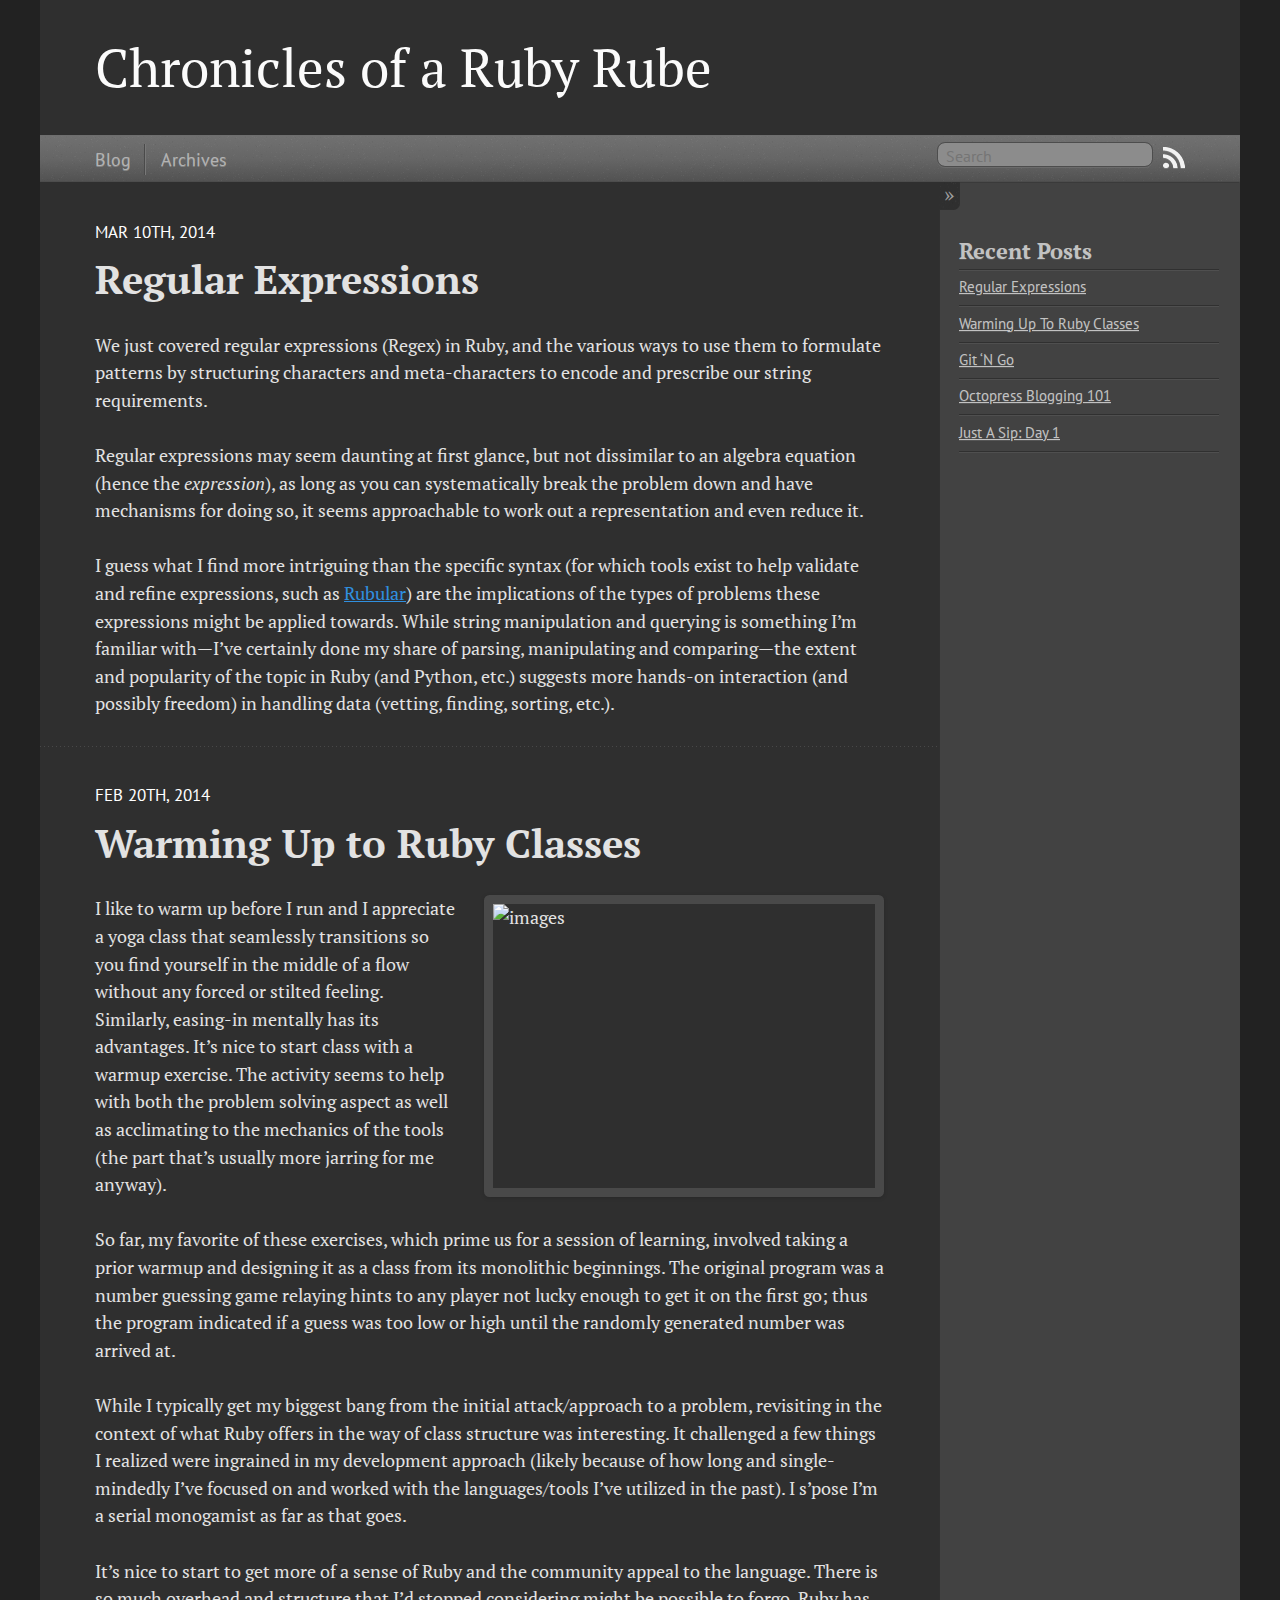
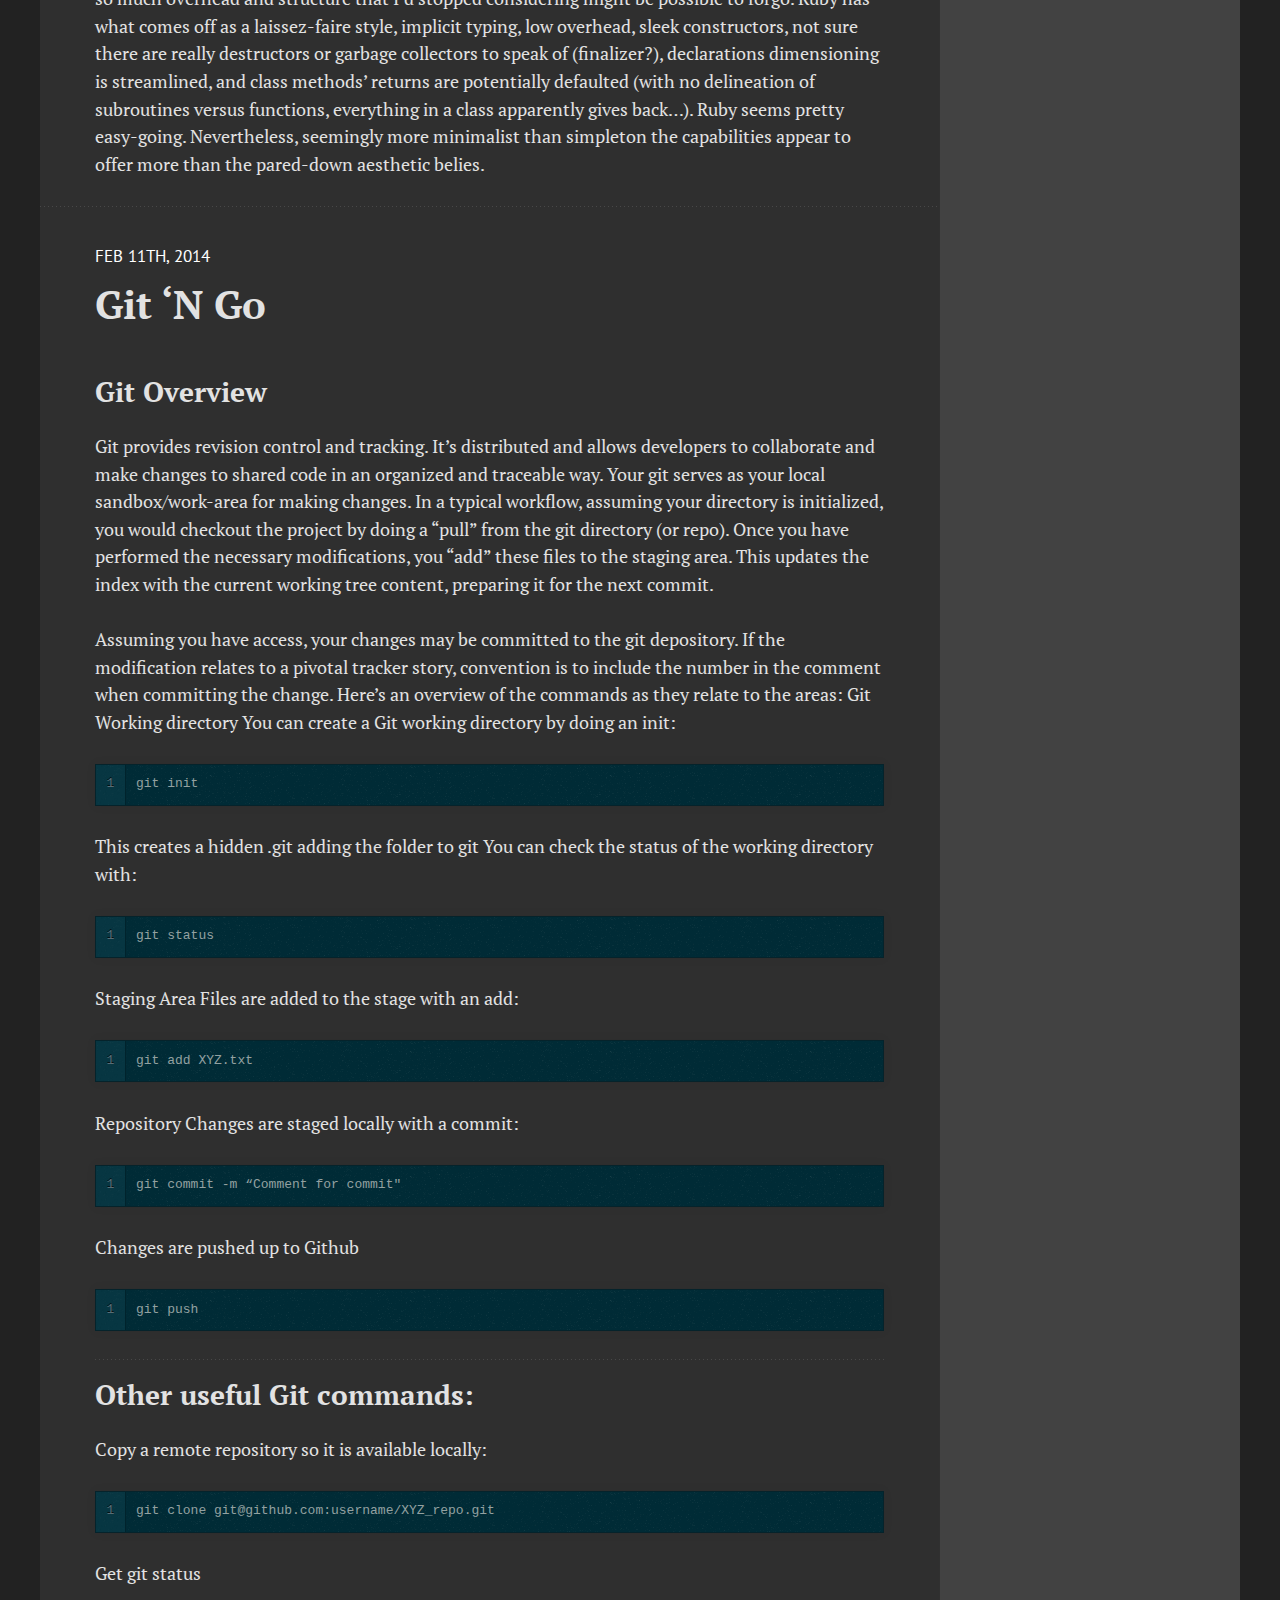
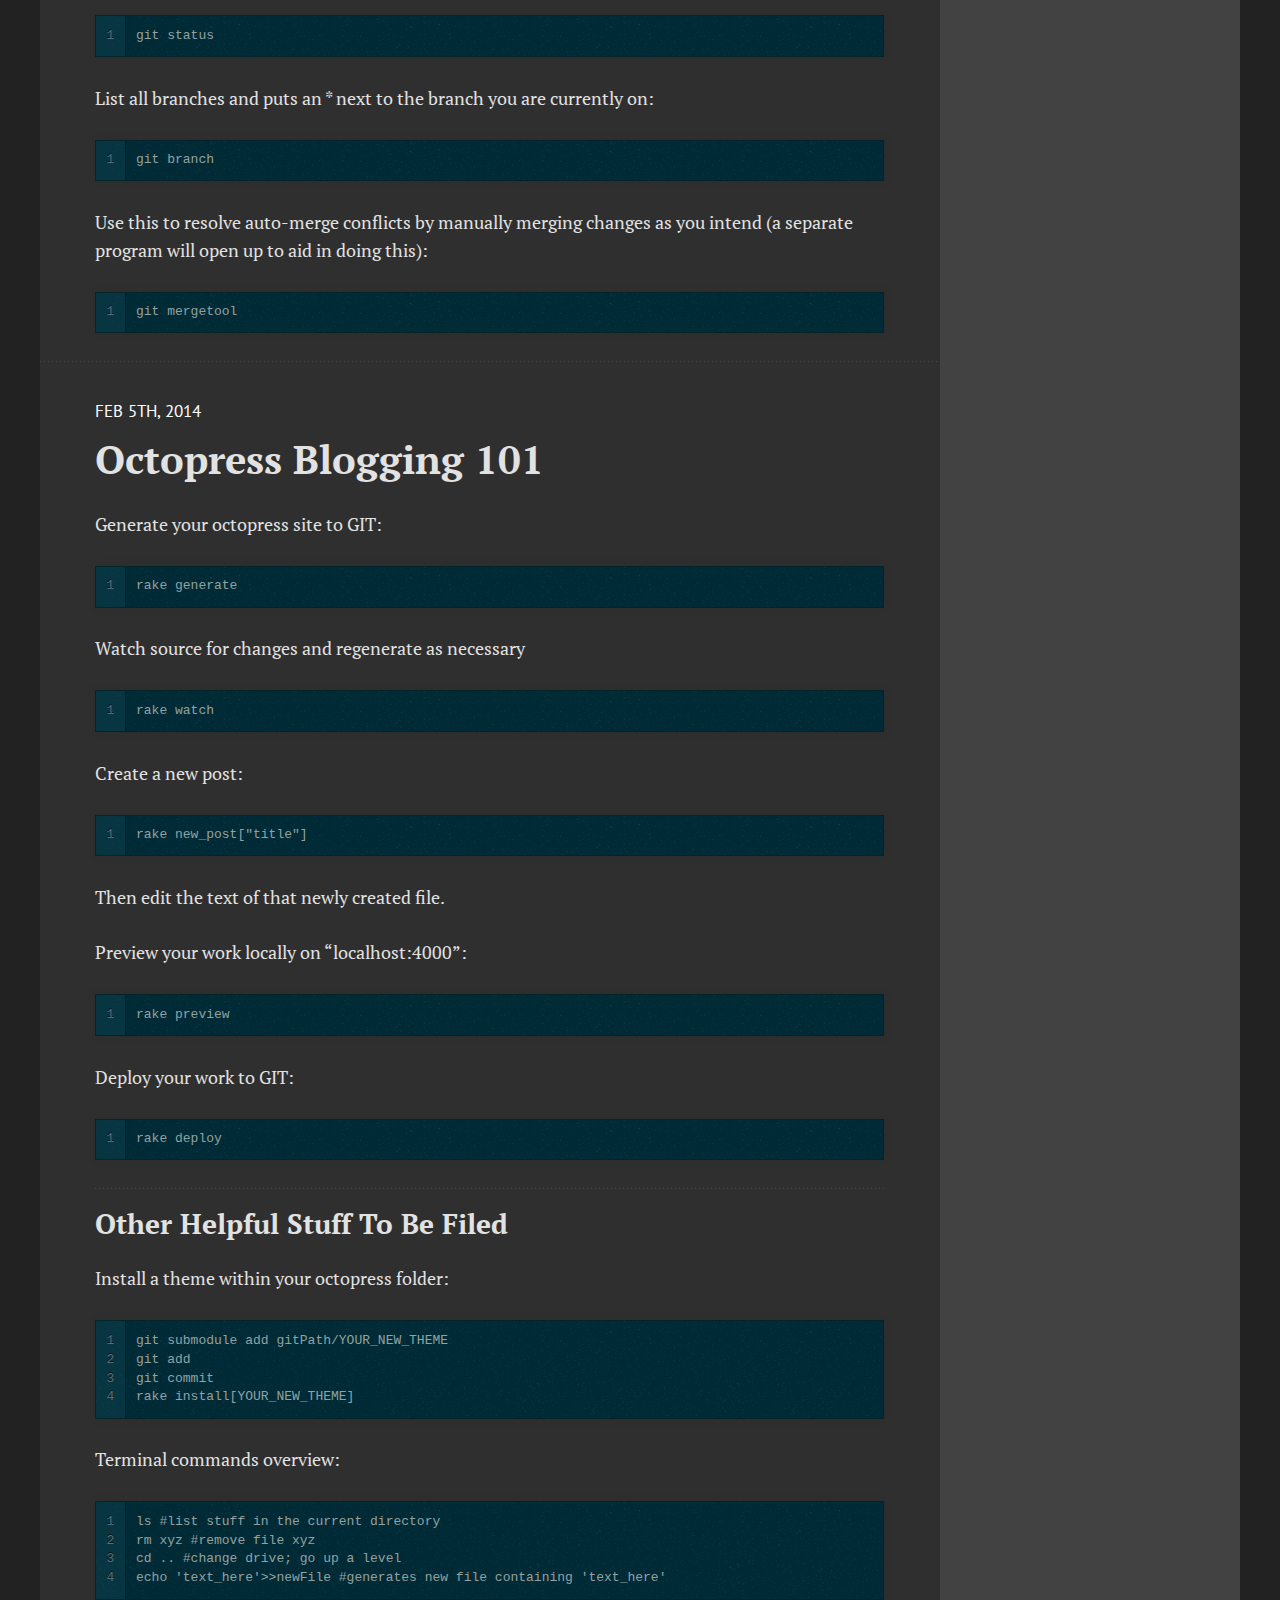
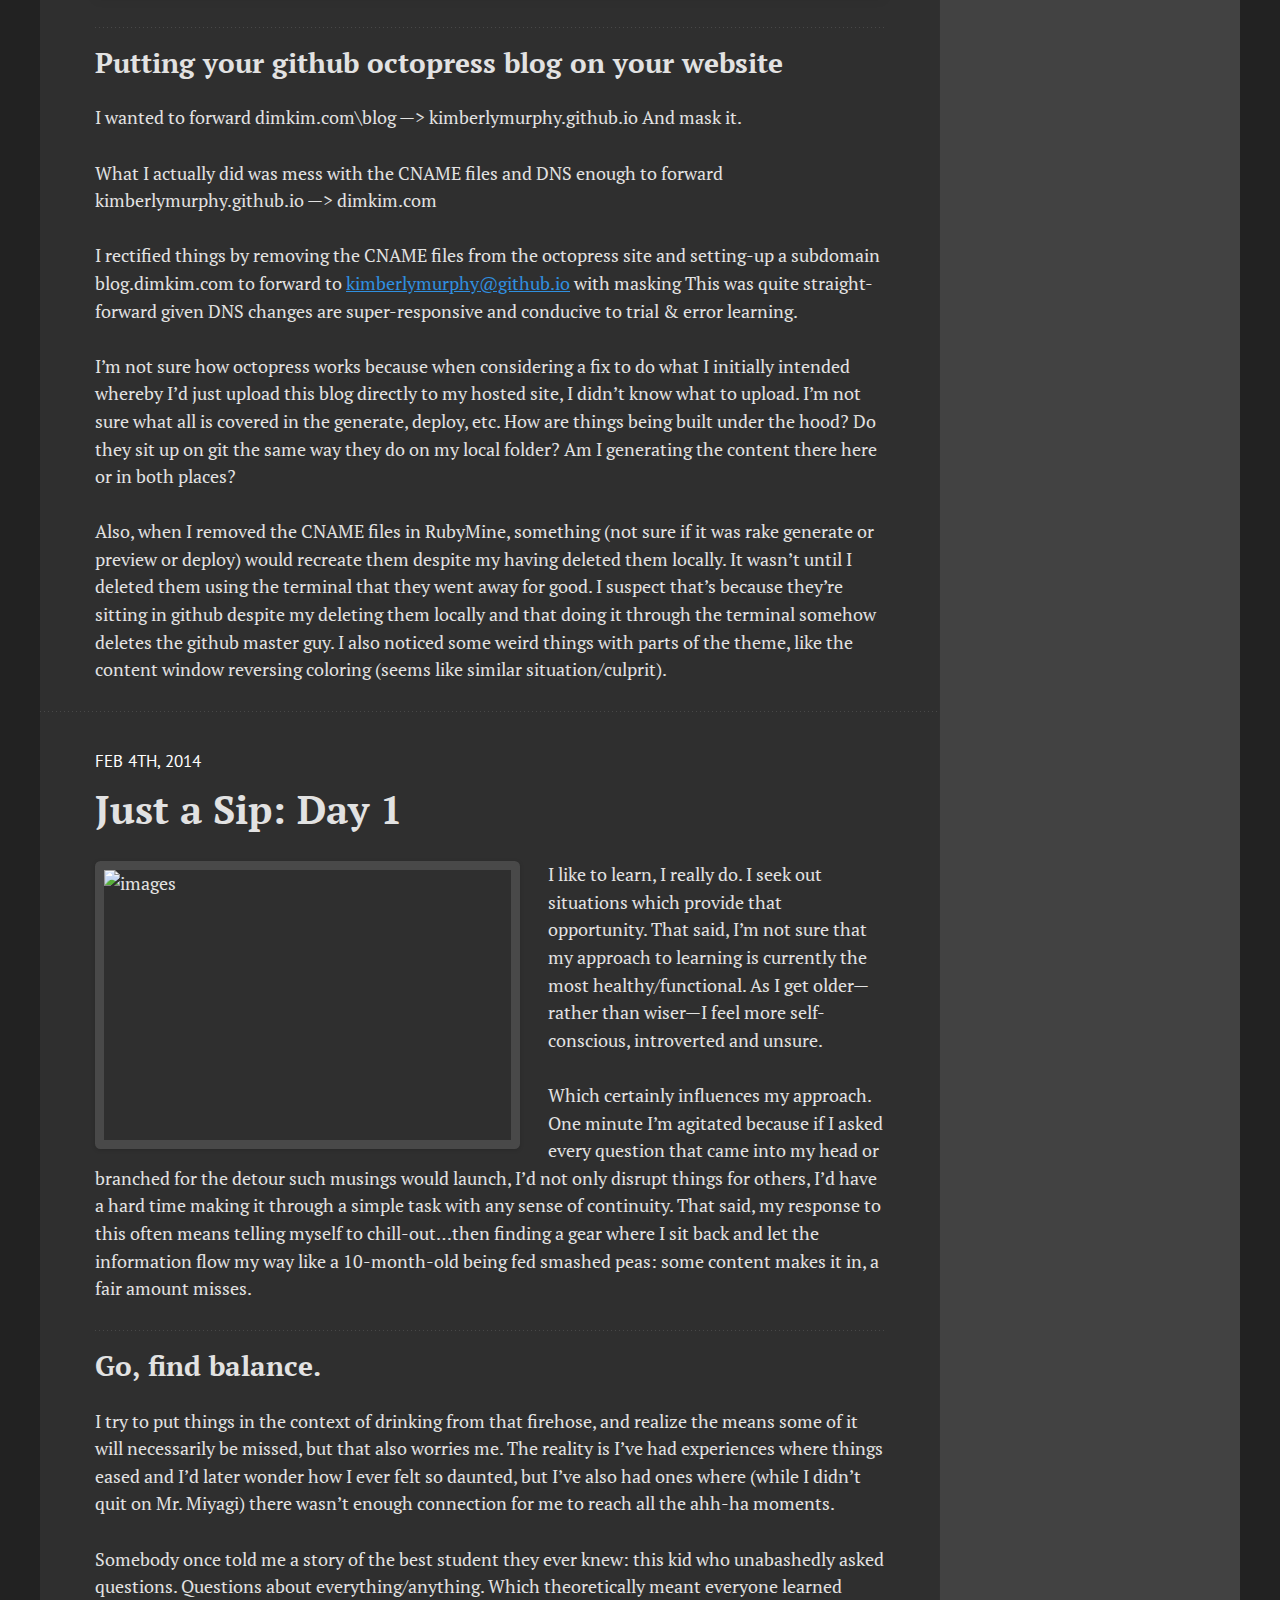
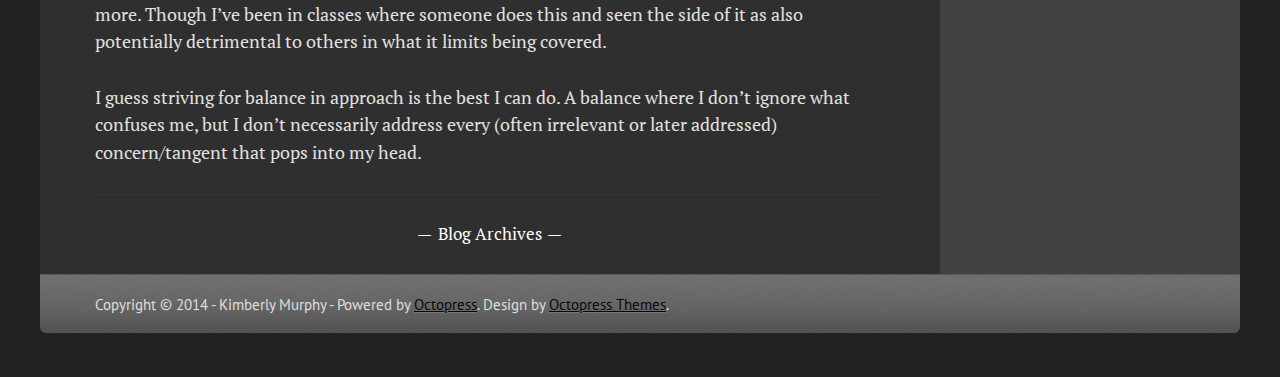
==== commit 633e5ace: "Site updated at 2014-03-11 00:41:11 UTC" ====
--- a/index.html
+++ b/index.html
@@ -9,7 +9,7 @@
   <meta name="author" content="Kimberly Murphy">
 
   
-  <meta name="description" content="I like to warm up before I run and I appreciate a yoga class that seamlessly transitions so you find yourself in the middle of a flow without any &hellip;">
+  <meta name="description" content="We just covered regular expressions (Regex) in Ruby, and the various ways to use them to formulate patterns by structuring characters and meta- &hellip;">
   
 
   <!-- http://t.co/dKP3o1e -->
@@ -68,6 +68,46 @@
       
   <header>
     
+      <h1 class="entry-title"><a href="/blog/2014/03/10/regular-expressions/">Regular Expressions</a></h1>
+    
+    
+      <p class="meta">
+        
+
+
+
+
+
+
+
+
+  
+
+
+<time datetime="2014-03-10T18:16:35-06:00" pubdate data-updated="true">Mar 10<span>th</span>, 2014</time>
+        
+      </p>
+    
+  </header>
+
+
+  <div class="entry-content"><p>We just covered regular expressions (Regex) in Ruby, and the various ways to use them to formulate patterns by structuring characters and meta-characters to encode and prescribe our string requirements.</p>
+
+<p>Regular expressions may seem daunting at first glance, but not dissimilar to an algebra equation (hence the <em>expression</em>),  as long as you can systematically break the problem down and have mechanisms for doing so, it seems approachable to work out a representation and even reduce it.</p>
+
+<p>I guess what I find more intriguing than the specific syntax (for which tools exist to help validate and refine expressions, such as <a href ="http://rubular.com">Rubular</a>) are the implications of the types of problems these expressions might be applied towards.  While string manipulation and querying is something I&rsquo;m familiar with&mdash;I&rsquo;ve certainly done my share of parsing, manipulating and comparing&mdash;the extent and popularity of the topic in Ruby (and Python, etc.) suggests more hands-on interaction (and possibly freedom) in handling data (vetting, finding, sorting, etc.).</p>
+</div>
+  
+  
+
+
+    </article>
+  
+  
+    <article>
+      
+  <header>
+    
       <h1 class="entry-title"><a href="/blog/2014/02/20/warming-up-to-ruby-classes/">Warming Up to Ruby Classes</a></h1>
     
     
@@ -312,7 +352,7 @@
 
 <p>What I actually did was mess with the CNAME files and DNS enough to forward kimberlymurphy.github.io —> dimkim.com</p>
 
-<p>I rectified things by removing the CNAME files from the octopress site and setting-up a subdomain blog.dimkim.com to forward to <a href="&#109;&#x61;&#x69;&#108;&#116;&#x6f;&#x3a;&#107;&#105;&#x6d;&#x62;&#x65;&#x72;&#x6c;&#121;&#x6d;&#117;&#x72;&#112;&#x68;&#x79;&#64;&#103;&#105;&#116;&#x68;&#x75;&#x62;&#x2e;&#x69;&#111;">&#x6b;&#105;&#x6d;&#x62;&#101;&#x72;&#108;&#121;&#x6d;&#x75;&#114;&#112;&#104;&#x79;&#64;&#x67;&#x69;&#x74;&#104;&#x75;&#x62;&#46;&#x69;&#x6f;</a> with masking
+<p>I rectified things by removing the CNAME files from the octopress site and setting-up a subdomain blog.dimkim.com to forward to <a href="&#x6d;&#97;&#105;&#108;&#116;&#111;&#x3a;&#107;&#105;&#x6d;&#x62;&#x65;&#114;&#108;&#121;&#109;&#117;&#114;&#x70;&#x68;&#x79;&#x40;&#x67;&#105;&#x74;&#104;&#x75;&#98;&#46;&#x69;&#x6f;">&#x6b;&#x69;&#x6d;&#x62;&#x65;&#x72;&#x6c;&#121;&#109;&#117;&#x72;&#x70;&#104;&#x79;&#x40;&#x67;&#105;&#x74;&#104;&#x75;&#x62;&#x2e;&#105;&#x6f;</a> with masking
 This was quite straight-forward given DNS changes are super-responsive and conducive to trial &amp; error learning.</p>
 
 <p>I’m not sure how octopress works because when considering a fix to do what I initially intended whereby I’d just upload this blog directly to my hosted site, I didn’t know what to upload.
@@ -386,6 +426,10 @@
     <section>
   <h1>Recent Posts</h1>
   <ul id="recent_posts">
+    
+      <li class="post">
+        <a href="/blog/2014/03/10/regular-expressions/">Regular Expressions</a>
+      </li>
     
       <li class="post">
         <a href="/blog/2014/02/20/warming-up-to-ruby-classes/">Warming Up To Ruby Classes</a>
